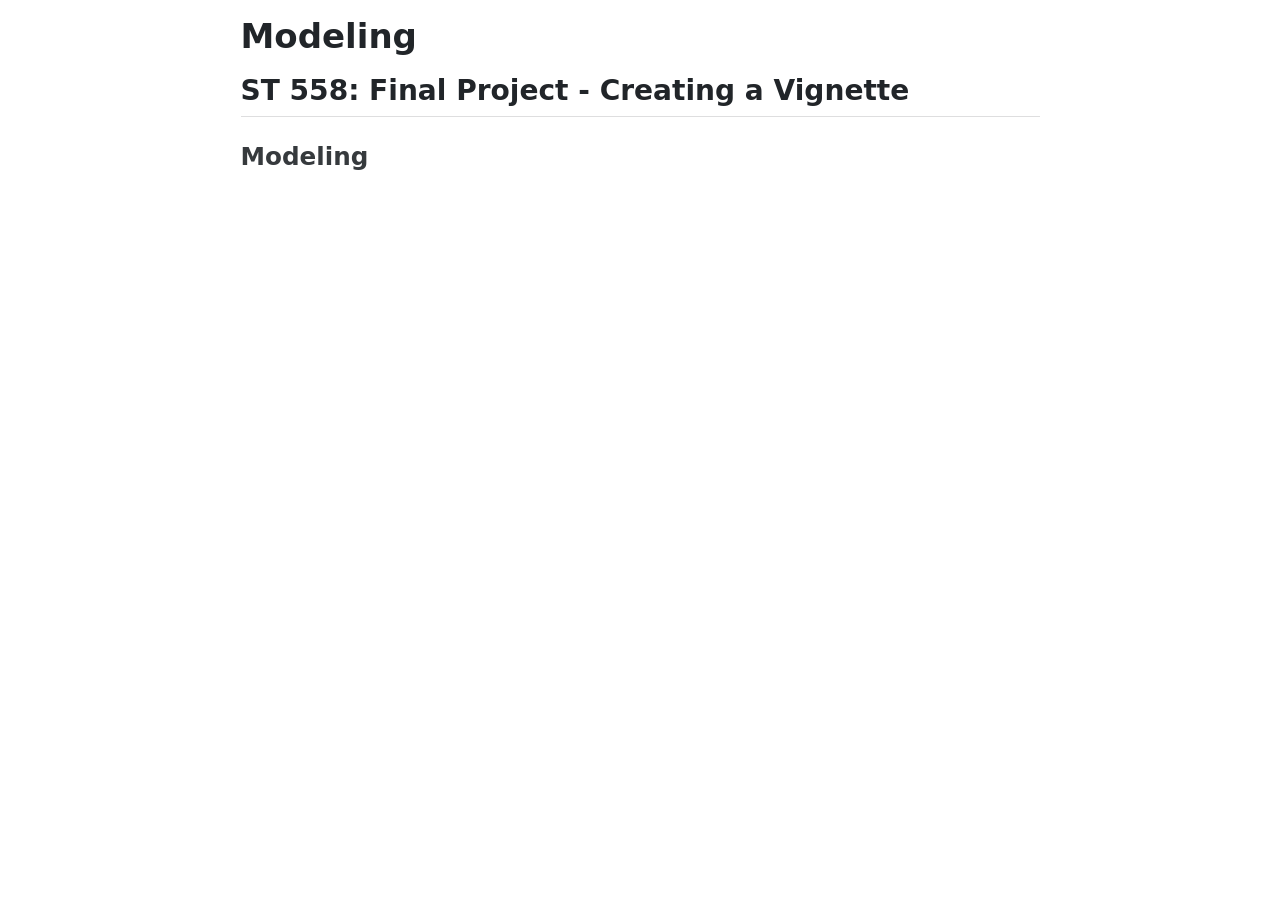
==== Modeling.html @ fbf21313 "Pages/index set up, basic EDA, summaries." ====
<!DOCTYPE html>
<html xmlns="http://www.w3.org/1999/xhtml" lang="en" xml:lang="en"><head>

<meta charset="utf-8">
<meta name="generator" content="quarto-1.6.42">

<meta name="viewport" content="width=device-width, initial-scale=1.0, user-scalable=yes">


<title>Modeling</title>
<style>
code{white-space: pre-wrap;}
span.smallcaps{font-variant: small-caps;}
div.columns{display: flex; gap: min(4vw, 1.5em);}
div.column{flex: auto; overflow-x: auto;}
div.hanging-indent{margin-left: 1.5em; text-indent: -1.5em;}
ul.task-list{list-style: none;}
ul.task-list li input[type="checkbox"] {
  width: 0.8em;
  margin: 0 0.8em 0.2em -1em; /* quarto-specific, see https://github.com/quarto-dev/quarto-cli/issues/4556 */ 
  vertical-align: middle;
}
</style>


<script src="Modeling_files/libs/clipboard/clipboard.min.js"></script>
<script src="Modeling_files/libs/quarto-html/quarto.js"></script>
<script src="Modeling_files/libs/quarto-html/popper.min.js"></script>
<script src="Modeling_files/libs/quarto-html/tippy.umd.min.js"></script>
<script src="Modeling_files/libs/quarto-html/anchor.min.js"></script>
<link href="Modeling_files/libs/quarto-html/tippy.css" rel="stylesheet">
<link href="Modeling_files/libs/quarto-html/quarto-syntax-highlighting-2f5df379a58b258e96c21c0638c20c03.css" rel="stylesheet" id="quarto-text-highlighting-styles">
<script src="Modeling_files/libs/bootstrap/bootstrap.min.js"></script>
<link href="Modeling_files/libs/bootstrap/bootstrap-icons.css" rel="stylesheet">
<link href="Modeling_files/libs/bootstrap/bootstrap-1bc8a17f135ab3d594c857e9f48e611b.min.css" rel="stylesheet" append-hash="true" id="quarto-bootstrap" data-mode="light">


</head>

<body class="fullcontent">

<div id="quarto-content" class="page-columns page-rows-contents page-layout-article">

<main class="content" id="quarto-document-content">

<header id="title-block-header" class="quarto-title-block default">
<div class="quarto-title">
<h1 class="title">Modeling</h1>
</div>



<div class="quarto-title-meta">

    
  
    
  </div>
  


</header>


<section id="st-558-final-project---creating-a-vignette" class="level2">
<h2 class="anchored" data-anchor-id="st-558-final-project---creating-a-vignette">ST 558: Final Project - Creating a Vignette</h2>
<section id="modeling" class="level3">
<h3 class="anchored" data-anchor-id="modeling">Modeling</h3>
</section>
</section>

</main>
<!-- /main column -->
<script id="quarto-html-after-body" type="application/javascript">
window.document.addEventListener("DOMContentLoaded", function (event) {
  const toggleBodyColorMode = (bsSheetEl) => {
    const mode = bsSheetEl.getAttribute("data-mode");
    const bodyEl = window.document.querySelector("body");
    if (mode === "dark") {
      bodyEl.classList.add("quarto-dark");
      bodyEl.classList.remove("quarto-light");
    } else {
      bodyEl.classList.add("quarto-light");
      bodyEl.classList.remove("quarto-dark");
    }
  }
  const toggleBodyColorPrimary = () => {
    const bsSheetEl = window.document.querySelector("link#quarto-bootstrap");
    if (bsSheetEl) {
      toggleBodyColorMode(bsSheetEl);
    }
  }
  toggleBodyColorPrimary();  
  const icon = "";
  const anchorJS = new window.AnchorJS();
  anchorJS.options = {
    placement: 'right',
    icon: icon
  };
  anchorJS.add('.anchored');
  const isCodeAnnotation = (el) => {
    for (const clz of el.classList) {
      if (clz.startsWith('code-annotation-')) {                     
        return true;
      }
    }
    return false;
  }
  const onCopySuccess = function(e) {
    // button target
    const button = e.trigger;
    // don't keep focus
    button.blur();
    // flash "checked"
    button.classList.add('code-copy-button-checked');
    var currentTitle = button.getAttribute("title");
    button.setAttribute("title", "Copied!");
    let tooltip;
    if (window.bootstrap) {
      button.setAttribute("data-bs-toggle", "tooltip");
      button.setAttribute("data-bs-placement", "left");
      button.setAttribute("data-bs-title", "Copied!");
      tooltip = new bootstrap.Tooltip(button, 
        { trigger: "manual", 
          customClass: "code-copy-button-tooltip",
          offset: [0, -8]});
      tooltip.show();    
    }
    setTimeout(function() {
      if (tooltip) {
        tooltip.hide();
        button.removeAttribute("data-bs-title");
        button.removeAttribute("data-bs-toggle");
        button.removeAttribute("data-bs-placement");
      }
      button.setAttribute("title", currentTitle);
      button.classList.remove('code-copy-button-checked');
    }, 1000);
    // clear code selection
    e.clearSelection();
  }
  const getTextToCopy = function(trigger) {
      const codeEl = trigger.previousElementSibling.cloneNode(true);
      for (const childEl of codeEl.children) {
        if (isCodeAnnotation(childEl)) {
          childEl.remove();
        }
      }
      return codeEl.innerText;
  }
  const clipboard = new window.ClipboardJS('.code-copy-button:not([data-in-quarto-modal])', {
    text: getTextToCopy
  });
  clipboard.on('success', onCopySuccess);
  if (window.document.getElementById('quarto-embedded-source-code-modal')) {
    const clipboardModal = new window.ClipboardJS('.code-copy-button[data-in-quarto-modal]', {
      text: getTextToCopy,
      container: window.document.getElementById('quarto-embedded-source-code-modal')
    });
    clipboardModal.on('success', onCopySuccess);
  }
    var localhostRegex = new RegExp(/^(?:http|https):\/\/localhost\:?[0-9]*\//);
    var mailtoRegex = new RegExp(/^mailto:/);
      var filterRegex = new RegExp('/' + window.location.host + '/');
    var isInternal = (href) => {
        return filterRegex.test(href) || localhostRegex.test(href) || mailtoRegex.test(href);
    }
    // Inspect non-navigation links and adorn them if external
 	var links = window.document.querySelectorAll('a[href]:not(.nav-link):not(.navbar-brand):not(.toc-action):not(.sidebar-link):not(.sidebar-item-toggle):not(.pagination-link):not(.no-external):not([aria-hidden]):not(.dropdown-item):not(.quarto-navigation-tool):not(.about-link)');
    for (var i=0; i<links.length; i++) {
      const link = links[i];
      if (!isInternal(link.href)) {
        // undo the damage that might have been done by quarto-nav.js in the case of
        // links that we want to consider external
        if (link.dataset.originalHref !== undefined) {
          link.href = link.dataset.originalHref;
        }
      }
    }
  function tippyHover(el, contentFn, onTriggerFn, onUntriggerFn) {
    const config = {
      allowHTML: true,
      maxWidth: 500,
      delay: 100,
      arrow: false,
      appendTo: function(el) {
          return el.parentElement;
      },
      interactive: true,
      interactiveBorder: 10,
      theme: 'quarto',
      placement: 'bottom-start',
    };
    if (contentFn) {
      config.content = contentFn;
    }
    if (onTriggerFn) {
      config.onTrigger = onTriggerFn;
    }
    if (onUntriggerFn) {
      config.onUntrigger = onUntriggerFn;
    }
    window.tippy(el, config); 
  }
  const noterefs = window.document.querySelectorAll('a[role="doc-noteref"]');
  for (var i=0; i<noterefs.length; i++) {
    const ref = noterefs[i];
    tippyHover(ref, function() {
      // use id or data attribute instead here
      let href = ref.getAttribute('data-footnote-href') || ref.getAttribute('href');
      try { href = new URL(href).hash; } catch {}
      const id = href.replace(/^#\/?/, "");
      const note = window.document.getElementById(id);
      if (note) {
        return note.innerHTML;
      } else {
        return "";
      }
    });
  }
  const xrefs = window.document.querySelectorAll('a.quarto-xref');
  const processXRef = (id, note) => {
    // Strip column container classes
    const stripColumnClz = (el) => {
      el.classList.remove("page-full", "page-columns");
      if (el.children) {
        for (const child of el.children) {
          stripColumnClz(child);
        }
      }
    }
    stripColumnClz(note)
    if (id === null || id.startsWith('sec-')) {
      // Special case sections, only their first couple elements
      const container = document.createElement("div");
      if (note.children && note.children.length > 2) {
        container.appendChild(note.children[0].cloneNode(true));
        for (let i = 1; i < note.children.length; i++) {
          const child = note.children[i];
          if (child.tagName === "P" && child.innerText === "") {
            continue;
          } else {
            container.appendChild(child.cloneNode(true));
            break;
          }
        }
        if (window.Quarto?.typesetMath) {
          window.Quarto.typesetMath(container);
        }
        return container.innerHTML
      } else {
        if (window.Quarto?.typesetMath) {
          window.Quarto.typesetMath(note);
        }
        return note.innerHTML;
      }
    } else {
      // Remove any anchor links if they are present
      const anchorLink = note.querySelector('a.anchorjs-link');
      if (anchorLink) {
        anchorLink.remove();
      }
      if (window.Quarto?.typesetMath) {
        window.Quarto.typesetMath(note);
      }
      if (note.classList.contains("callout")) {
        return note.outerHTML;
      } else {
        return note.innerHTML;
      }
    }
  }
  for (var i=0; i<xrefs.length; i++) {
    const xref = xrefs[i];
    tippyHover(xref, undefined, function(instance) {
      instance.disable();
      let url = xref.getAttribute('href');
      let hash = undefined; 
      if (url.startsWith('#')) {
        hash = url;
      } else {
        try { hash = new URL(url).hash; } catch {}
      }
      if (hash) {
        const id = hash.replace(/^#\/?/, "");
        const note = window.document.getElementById(id);
        if (note !== null) {
          try {
            const html = processXRef(id, note.cloneNode(true));
            instance.setContent(html);
          } finally {
            instance.enable();
            instance.show();
          }
        } else {
          // See if we can fetch this
          fetch(url.split('#')[0])
          .then(res => res.text())
          .then(html => {
            const parser = new DOMParser();
            const htmlDoc = parser.parseFromString(html, "text/html");
            const note = htmlDoc.getElementById(id);
            if (note !== null) {
              const html = processXRef(id, note);
              instance.setContent(html);
            } 
          }).finally(() => {
            instance.enable();
            instance.show();
          });
        }
      } else {
        // See if we can fetch a full url (with no hash to target)
        // This is a special case and we should probably do some content thinning / targeting
        fetch(url)
        .then(res => res.text())
        .then(html => {
          const parser = new DOMParser();
          const htmlDoc = parser.parseFromString(html, "text/html");
          const note = htmlDoc.querySelector('main.content');
          if (note !== null) {
            // This should only happen for chapter cross references
            // (since there is no id in the URL)
            // remove the first header
            if (note.children.length > 0 && note.children[0].tagName === "HEADER") {
              note.children[0].remove();
            }
            const html = processXRef(null, note);
            instance.setContent(html);
          } 
        }).finally(() => {
          instance.enable();
          instance.show();
        });
      }
    }, function(instance) {
    });
  }
      let selectedAnnoteEl;
      const selectorForAnnotation = ( cell, annotation) => {
        let cellAttr = 'data-code-cell="' + cell + '"';
        let lineAttr = 'data-code-annotation="' +  annotation + '"';
        const selector = 'span[' + cellAttr + '][' + lineAttr + ']';
        return selector;
      }
      const selectCodeLines = (annoteEl) => {
        const doc = window.document;
        const targetCell = annoteEl.getAttribute("data-target-cell");
        const targetAnnotation = annoteEl.getAttribute("data-target-annotation");
        const annoteSpan = window.document.querySelector(selectorForAnnotation(targetCell, targetAnnotation));
        const lines = annoteSpan.getAttribute("data-code-lines").split(",");
        const lineIds = lines.map((line) => {
          return targetCell + "-" + line;
        })
        let top = null;
        let height = null;
        let parent = null;
        if (lineIds.length > 0) {
            //compute the position of the single el (top and bottom and make a div)
            const el = window.document.getElementById(lineIds[0]);
            top = el.offsetTop;
            height = el.offsetHeight;
            parent = el.parentElement.parentElement;
          if (lineIds.length > 1) {
            const lastEl = window.document.getElementById(lineIds[lineIds.length - 1]);
            const bottom = lastEl.offsetTop + lastEl.offsetHeight;
            height = bottom - top;
          }
          if (top !== null && height !== null && parent !== null) {
            // cook up a div (if necessary) and position it 
            let div = window.document.getElementById("code-annotation-line-highlight");
            if (div === null) {
              div = window.document.createElement("div");
              div.setAttribute("id", "code-annotation-line-highlight");
              div.style.position = 'absolute';
              parent.appendChild(div);
            }
            div.style.top = top - 2 + "px";
            div.style.height = height + 4 + "px";
            div.style.left = 0;
            let gutterDiv = window.document.getElementById("code-annotation-line-highlight-gutter");
            if (gutterDiv === null) {
              gutterDiv = window.document.createElement("div");
              gutterDiv.setAttribute("id", "code-annotation-line-highlight-gutter");
              gutterDiv.style.position = 'absolute';
              const codeCell = window.document.getElementById(targetCell);
              const gutter = codeCell.querySelector('.code-annotation-gutter');
              gutter.appendChild(gutterDiv);
            }
            gutterDiv.style.top = top - 2 + "px";
            gutterDiv.style.height = height + 4 + "px";
          }
          selectedAnnoteEl = annoteEl;
        }
      };
      const unselectCodeLines = () => {
        const elementsIds = ["code-annotation-line-highlight", "code-annotation-line-highlight-gutter"];
        elementsIds.forEach((elId) => {
          const div = window.document.getElementById(elId);
          if (div) {
            div.remove();
          }
        });
        selectedAnnoteEl = undefined;
      };
        // Handle positioning of the toggle
    window.addEventListener(
      "resize",
      throttle(() => {
        elRect = undefined;
        if (selectedAnnoteEl) {
          selectCodeLines(selectedAnnoteEl);
        }
      }, 10)
    );
    function throttle(fn, ms) {
    let throttle = false;
    let timer;
      return (...args) => {
        if(!throttle) { // first call gets through
            fn.apply(this, args);
            throttle = true;
        } else { // all the others get throttled
            if(timer) clearTimeout(timer); // cancel #2
            timer = setTimeout(() => {
              fn.apply(this, args);
              timer = throttle = false;
            }, ms);
        }
      };
    }
      // Attach click handler to the DT
      const annoteDls = window.document.querySelectorAll('dt[data-target-cell]');
      for (const annoteDlNode of annoteDls) {
        annoteDlNode.addEventListener('click', (event) => {
          const clickedEl = event.target;
          if (clickedEl !== selectedAnnoteEl) {
            unselectCodeLines();
            const activeEl = window.document.querySelector('dt[data-target-cell].code-annotation-active');
            if (activeEl) {
              activeEl.classList.remove('code-annotation-active');
            }
            selectCodeLines(clickedEl);
            clickedEl.classList.add('code-annotation-active');
          } else {
            // Unselect the line
            unselectCodeLines();
            clickedEl.classList.remove('code-annotation-active');
          }
        });
      }
  const findCites = (el) => {
    const parentEl = el.parentElement;
    if (parentEl) {
      const cites = parentEl.dataset.cites;
      if (cites) {
        return {
          el,
          cites: cites.split(' ')
        };
      } else {
        return findCites(el.parentElement)
      }
    } else {
      return undefined;
    }
  };
  var bibliorefs = window.document.querySelectorAll('a[role="doc-biblioref"]');
  for (var i=0; i<bibliorefs.length; i++) {
    const ref = bibliorefs[i];
    const citeInfo = findCites(ref);
    if (citeInfo) {
      tippyHover(citeInfo.el, function() {
        var popup = window.document.createElement('div');
        citeInfo.cites.forEach(function(cite) {
          var citeDiv = window.document.createElement('div');
          citeDiv.classList.add('hanging-indent');
          citeDiv.classList.add('csl-entry');
          var biblioDiv = window.document.getElementById('ref-' + cite);
          if (biblioDiv) {
            citeDiv.innerHTML = biblioDiv.innerHTML;
          }
          popup.appendChild(citeDiv);
        });
        return popup.innerHTML;
      });
    }
  }
});
</script>
</div> <!-- /content -->




</body></html>
---- Modeling_files/libs/quarto-html/tippy.css ----
.tippy-box[data-animation=fade][data-state=hidden]{opacity:0}[data-tippy-root]{max-width:calc(100vw - 10px)}.tippy-box{position:relative;background-color:#333;color:#fff;border-radius:4px;font-size:14px;line-height:1.4;white-space:normal;outline:0;transition-property:transform,visibility,opacity}.tippy-box[data-placement^=top]>.tippy-arrow{bottom:0}.tippy-box[data-placement^=top]>.tippy-arrow:before{bottom:-7px;left:0;border-width:8px 8px 0;border-top-color:initial;transform-origin:center top}.tippy-box[data-placement^=bottom]>.tippy-arrow{top:0}.tippy-box[data-placement^=bottom]>.tippy-arrow:before{top:-7px;left:0;border-width:0 8px 8px;border-bottom-color:initial;transform-origin:center bottom}.tippy-box[data-placement^=left]>.tippy-arrow{right:0}.tippy-box[data-placement^=left]>.tippy-arrow:before{border-width:8px 0 8px 8px;border-left-color:initial;right:-7px;transform-origin:center left}.tippy-box[data-placement^=right]>.tippy-arrow{left:0}.tippy-box[data-placement^=right]>.tippy-arrow:before{left:-7px;border-width:8px 8px 8px 0;border-right-color:initial;transform-origin:center right}.tippy-box[data-inertia][data-state=visible]{transition-timing-function:cubic-bezier(.54,1.5,.38,1.11)}.tippy-arrow{width:16px;height:16px;color:#333}.tippy-arrow:before{content:"";position:absolute;border-color:transparent;border-style:solid}.tippy-content{position:relative;padding:5px 9px;z-index:1}
---- Modeling_files/libs/quarto-html/quarto-syntax-highlighting-2f5df379a58b258e96c21c0638c20c03.css ----
/* quarto syntax highlight colors */
:root {
  --quarto-hl-ot-color: #003B4F;
  --quarto-hl-at-color: #657422;
  --quarto-hl-ss-color: #20794D;
  --quarto-hl-an-color: #5E5E5E;
  --quarto-hl-fu-color: #4758AB;
  --quarto-hl-st-color: #20794D;
  --quarto-hl-cf-color: #003B4F;
  --quarto-hl-op-color: #5E5E5E;
  --quarto-hl-er-color: #AD0000;
  --quarto-hl-bn-color: #AD0000;
  --quarto-hl-al-color: #AD0000;
  --quarto-hl-va-color: #111111;
  --quarto-hl-bu-color: inherit;
  --quarto-hl-ex-color: inherit;
  --quarto-hl-pp-color: #AD0000;
  --quarto-hl-in-color: #5E5E5E;
  --quarto-hl-vs-color: #20794D;
  --quarto-hl-wa-color: #5E5E5E;
  --quarto-hl-do-color: #5E5E5E;
  --quarto-hl-im-color: #00769E;
  --quarto-hl-ch-color: #20794D;
  --quarto-hl-dt-color: #AD0000;
  --quarto-hl-fl-color: #AD0000;
  --quarto-hl-co-color: #5E5E5E;
  --quarto-hl-cv-color: #5E5E5E;
  --quarto-hl-cn-color: #8f5902;
  --quarto-hl-sc-color: #5E5E5E;
  --quarto-hl-dv-color: #AD0000;
  --quarto-hl-kw-color: #003B4F;
}

/* other quarto variables */
:root {
  --quarto-font-monospace: SFMono-Regular, Menlo, Monaco, Consolas, "Liberation Mono", "Courier New", monospace;
}

pre > code.sourceCode > span {
  color: #003B4F;
}

code span {
  color: #003B4F;
}

code.sourceCode > span {
  color: #003B4F;
}

div.sourceCode,
div.sourceCode pre.sourceCode {
  color: #003B4F;
}

code span.ot {
  color: #003B4F;
  font-style: inherit;
}

code span.at {
  color: #657422;
  font-style: inherit;
}

code span.ss {
  color: #20794D;
  font-style: inherit;
}

code span.an {
  color: #5E5E5E;
  font-style: inherit;
}

code span.fu {
  color: #4758AB;
  font-style: inherit;
}

code span.st {
  color: #20794D;
  font-style: inherit;
}

code span.cf {
  color: #003B4F;
  font-weight: bold;
  font-style: inherit;
}

code span.op {
  color: #5E5E5E;
  font-style: inherit;
}

code span.er {
  color: #AD0000;
  font-style: inherit;
}

code span.bn {
  color: #AD0000;
  font-style: inherit;
}

code span.al {
  color: #AD0000;
  font-style: inherit;
}

code span.va {
  color: #111111;
  font-style: inherit;
}

code span.bu {
  font-style: inherit;
}

code span.ex {
  font-style: inherit;
}

code span.pp {
  color: #AD0000;
  font-style: inherit;
}

code span.in {
  color: #5E5E5E;
  font-style: inherit;
}

code span.vs {
  color: #20794D;
  font-style: inherit;
}

code span.wa {
  color: #5E5E5E;
  font-style: italic;
}

code span.do {
  color: #5E5E5E;
  font-style: italic;
}

code span.im {
  color: #00769E;
  font-style: inherit;
}

code span.ch {
  color: #20794D;
  font-style: inherit;
}

code span.dt {
  color: #AD0000;
  font-style: inherit;
}

code span.fl {
  color: #AD0000;
  font-style: inherit;
}

code span.co {
  color: #5E5E5E;
  font-style: inherit;
}

code span.cv {
  color: #5E5E5E;
  font-style: italic;
}

code span.cn {
  color: #8f5902;
  font-style: inherit;
}

code span.sc {
  color: #5E5E5E;
  font-style: inherit;
}

code span.dv {
  color: #AD0000;
  font-style: inherit;
}

code span.kw {
  color: #003B4F;
  font-weight: bold;
  font-style: inherit;
}

.prevent-inlining {
  content: "</";
}

/*# sourceMappingURL=35eb38a806ee71ea6d2563be2308c832.css.map */
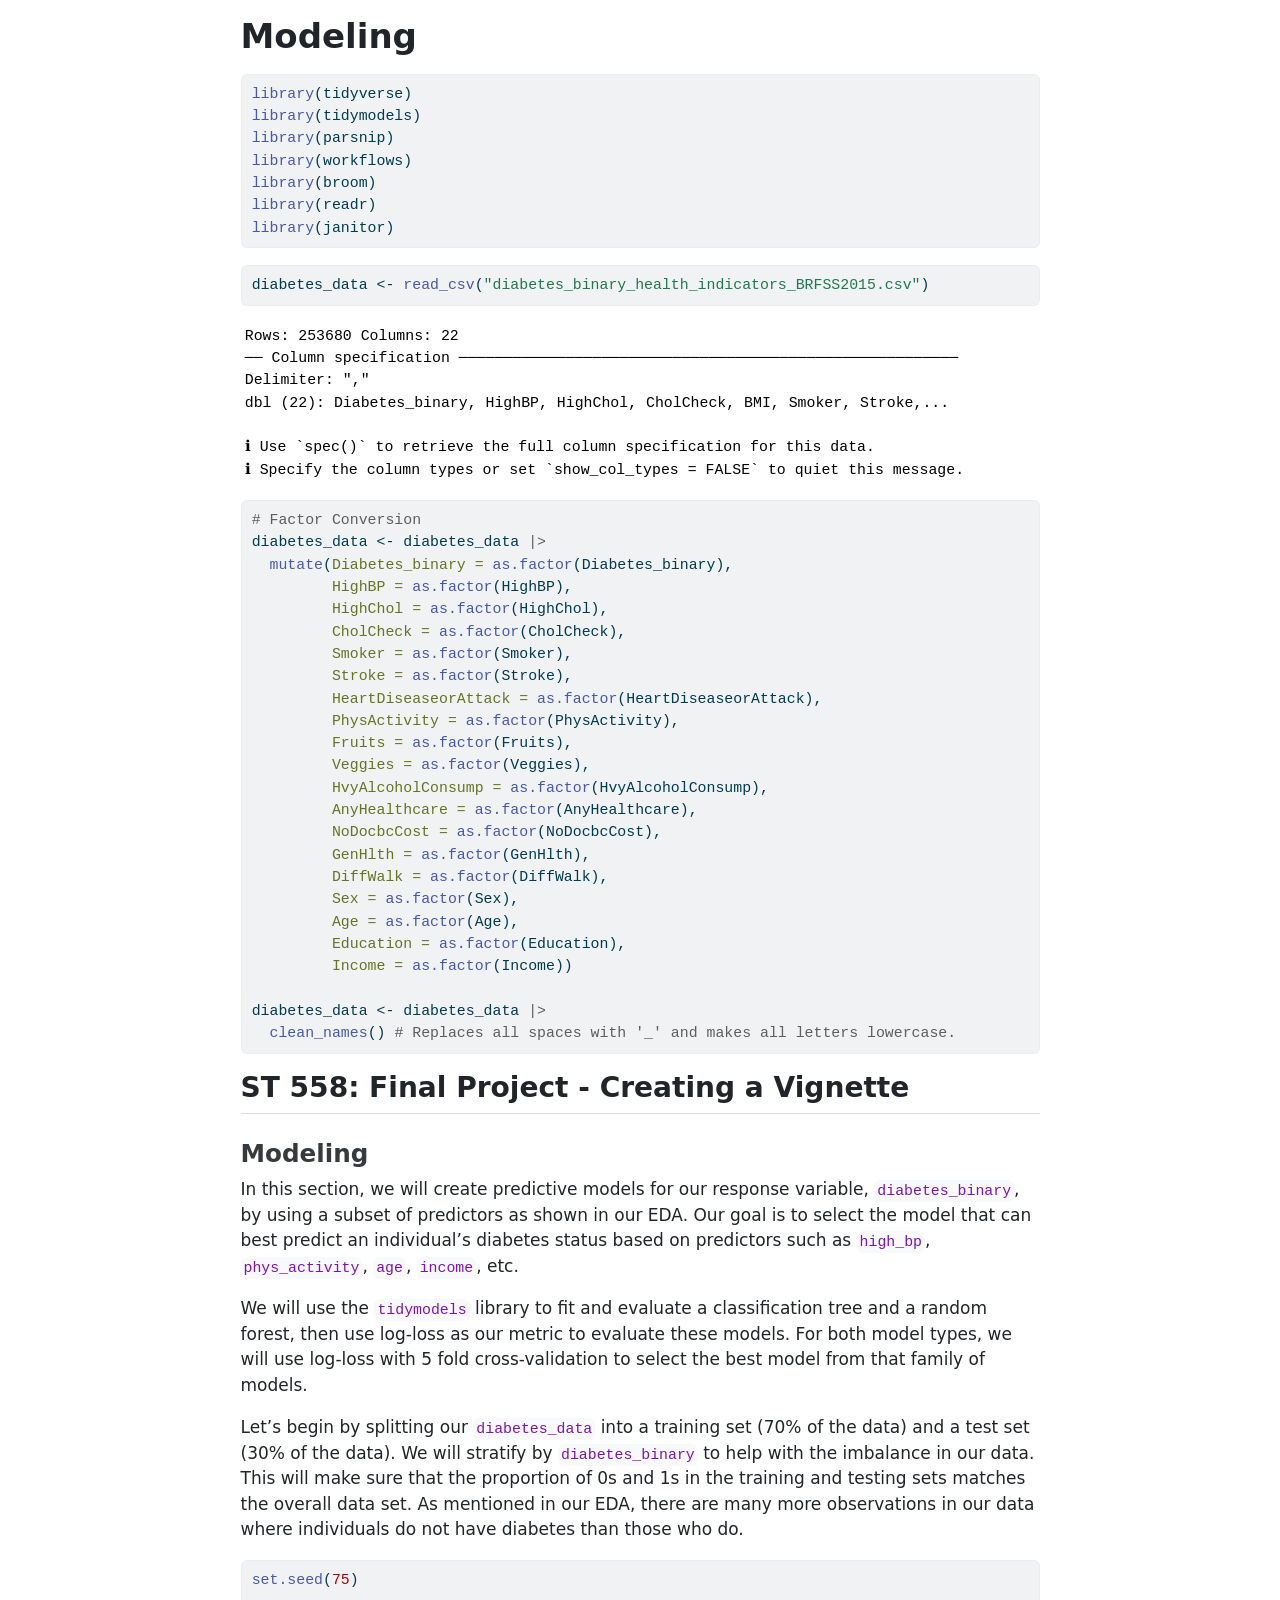
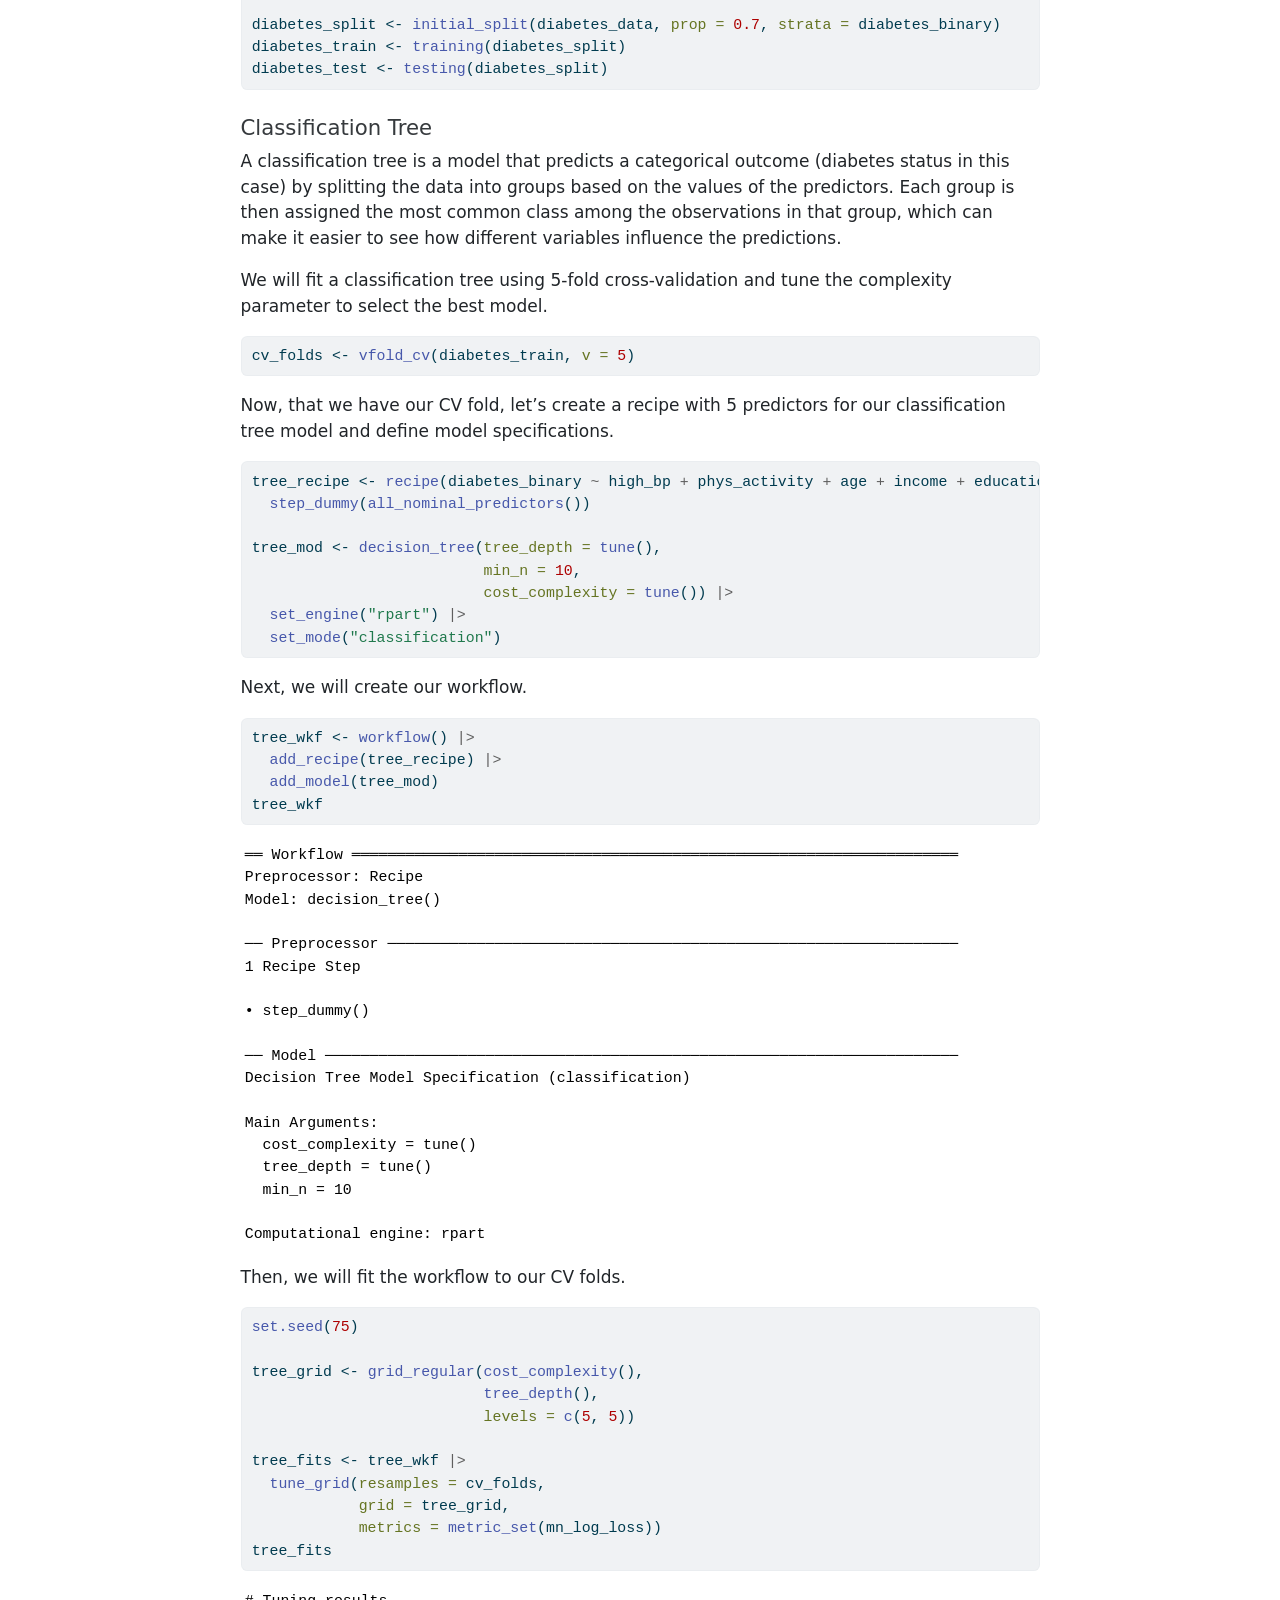
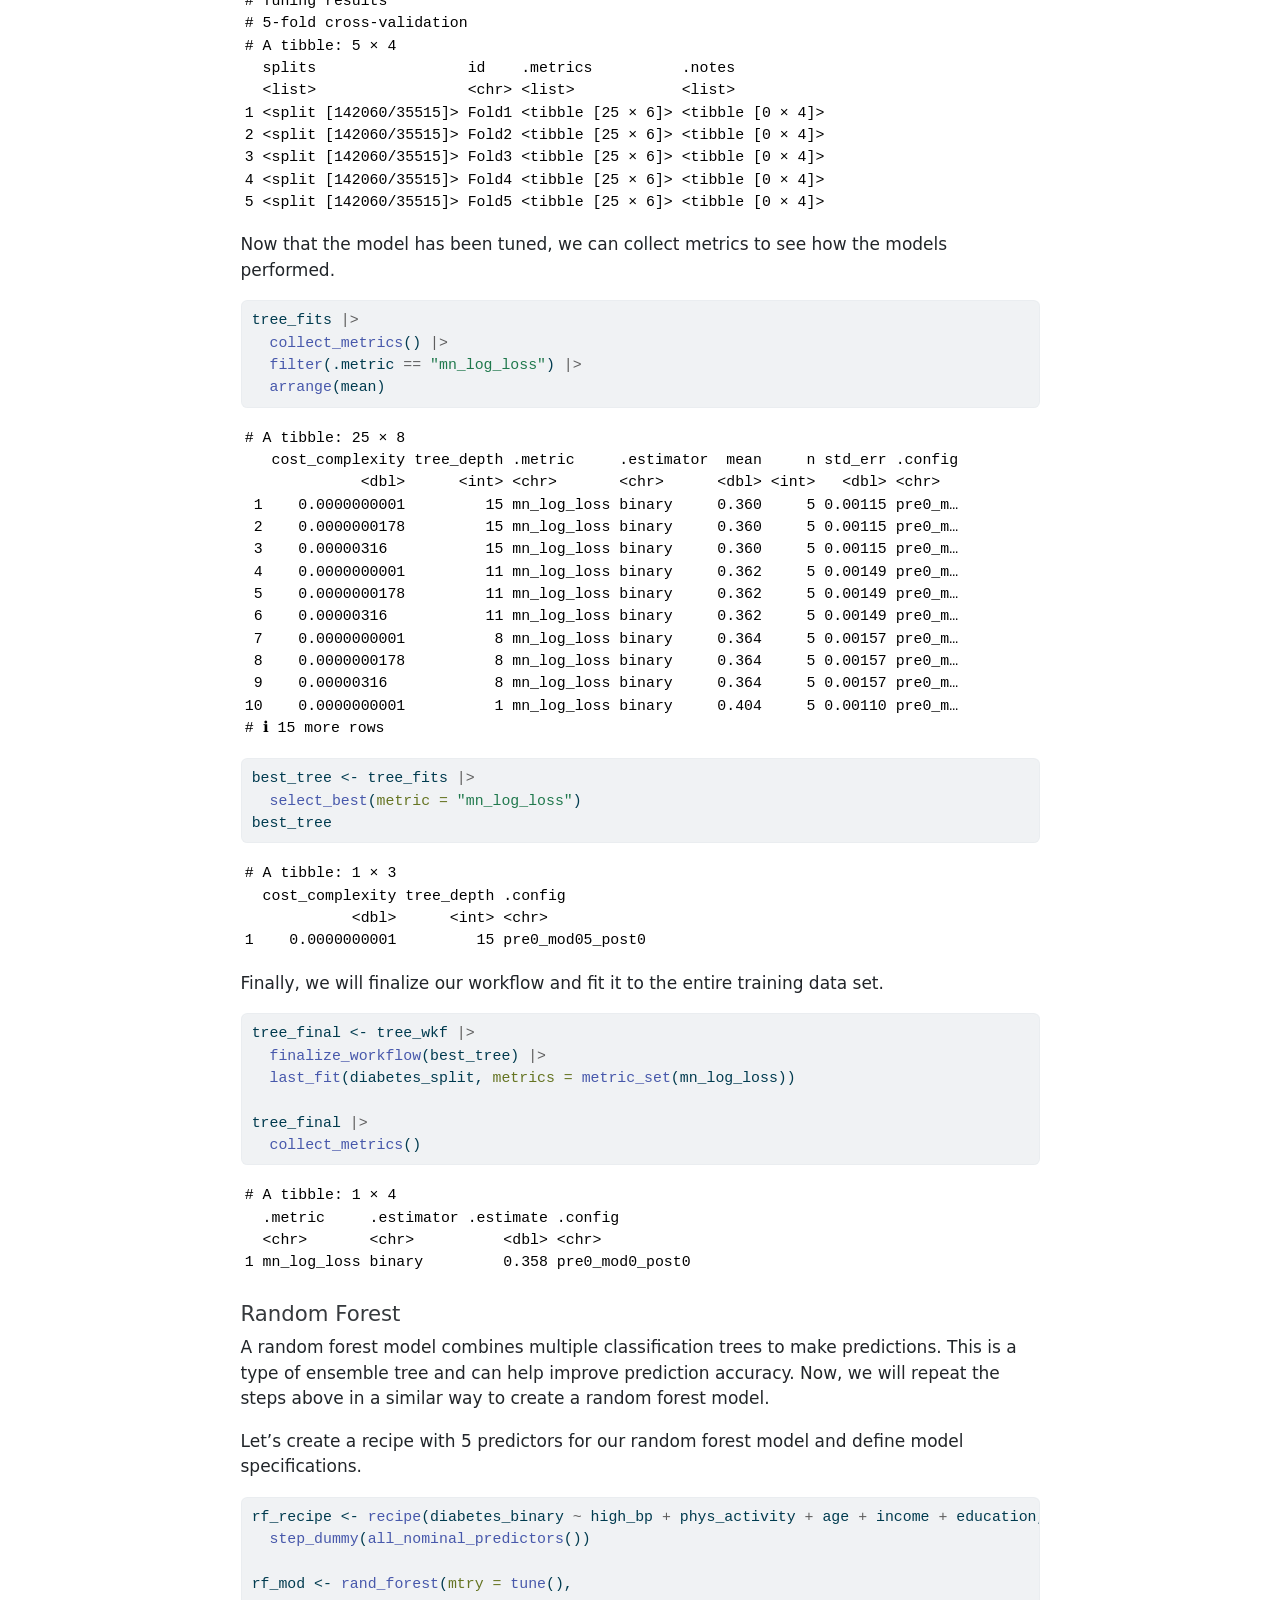
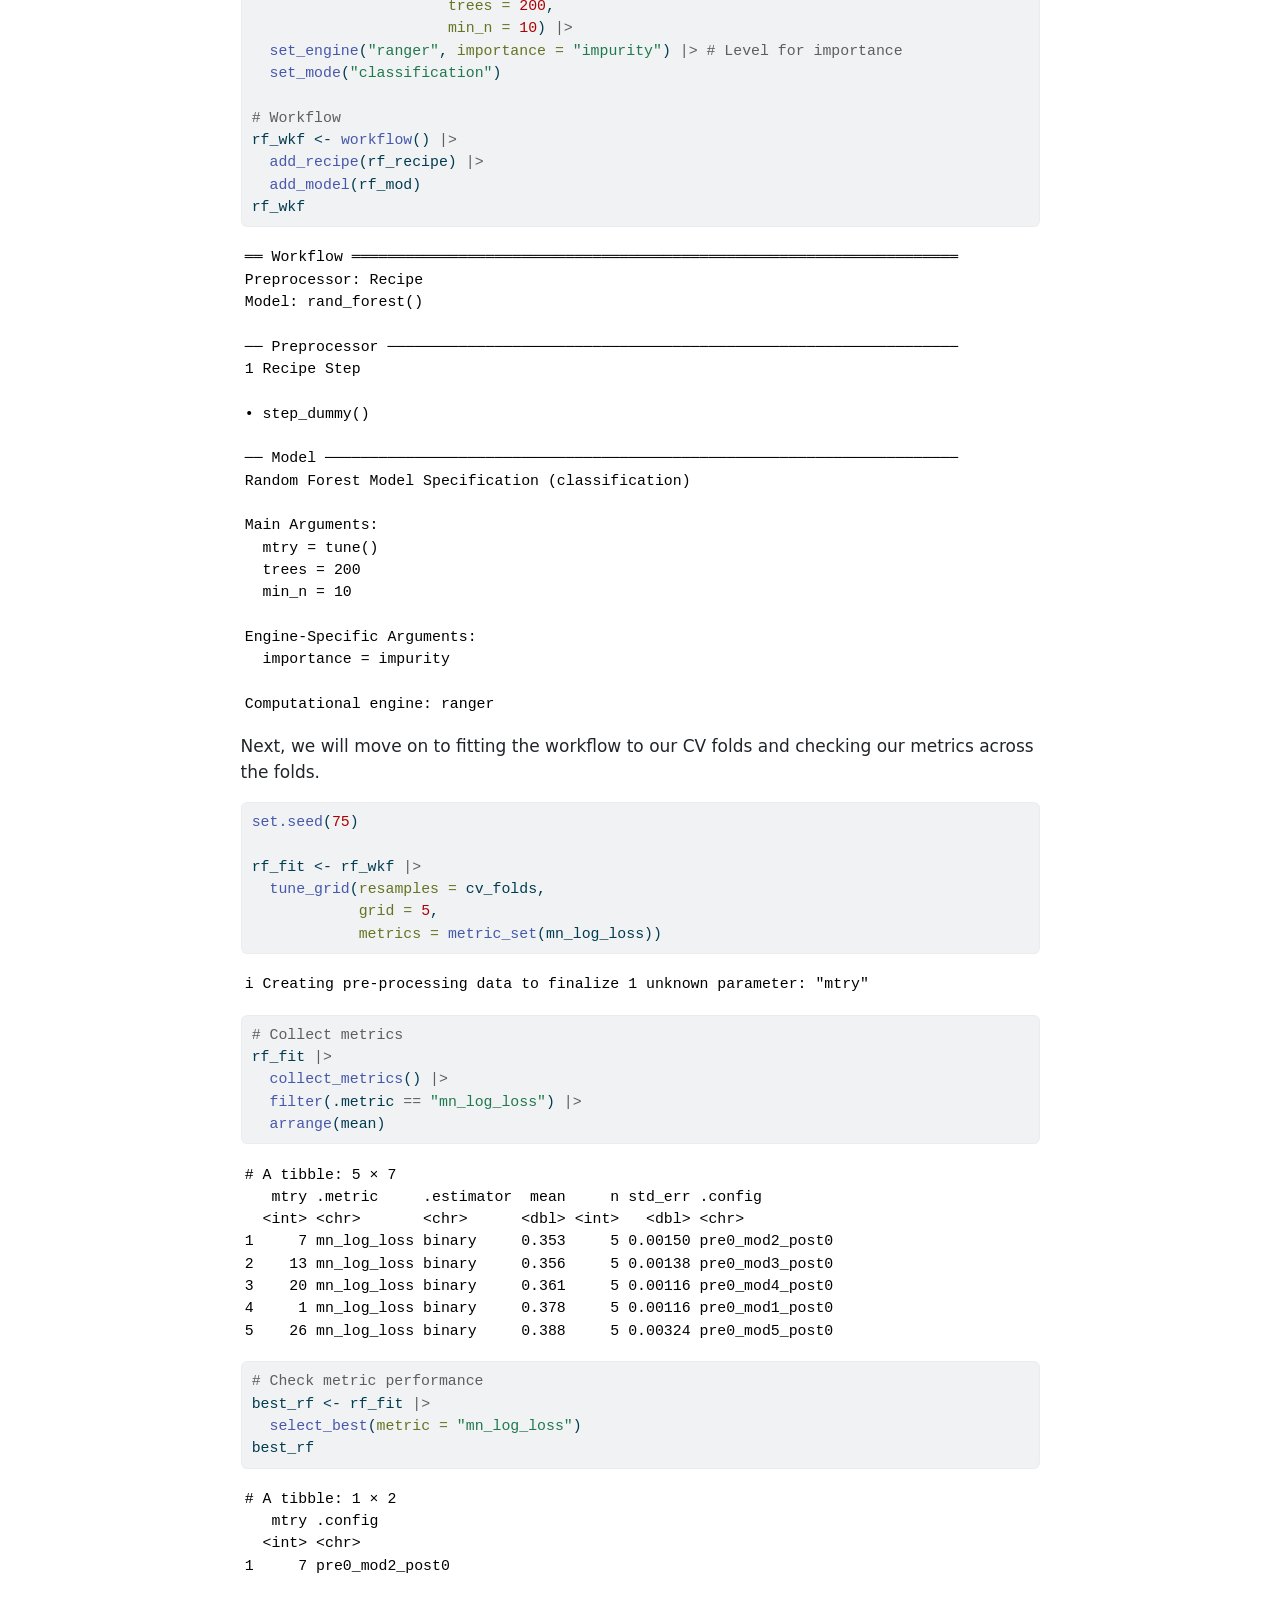
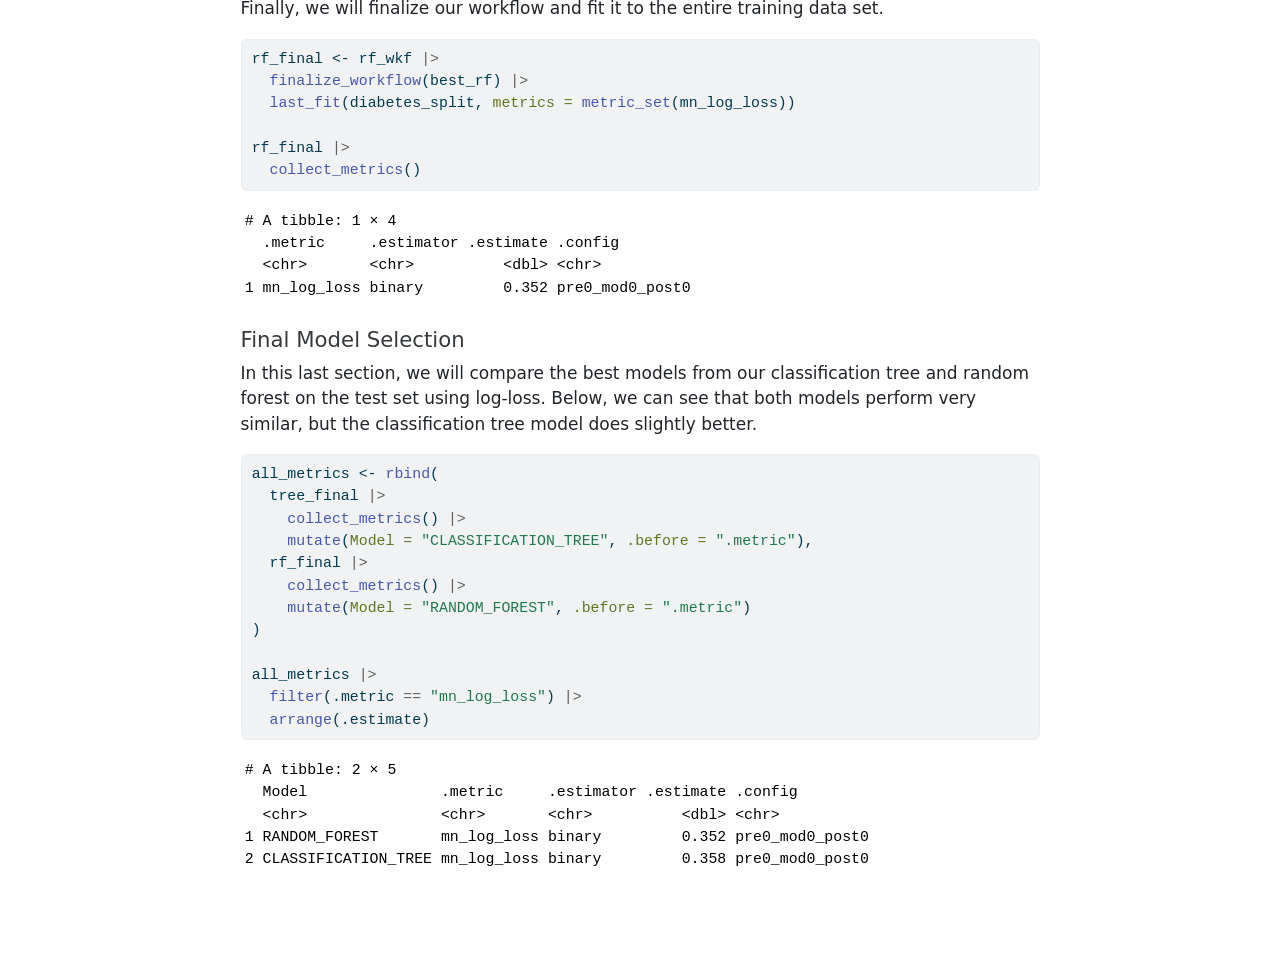
==== commit d1edb080: "Random forest and final model selection" ====
--- a/Modeling.html
+++ b/Modeling.html
@@ -20,6 +20,40 @@
   margin: 0 0.8em 0.2em -1em; /* quarto-specific, see https://github.com/quarto-dev/quarto-cli/issues/4556 */ 
   vertical-align: middle;
 }
+/* CSS for syntax highlighting */
+pre > code.sourceCode { white-space: pre; position: relative; }
+pre > code.sourceCode > span { line-height: 1.25; }
+pre > code.sourceCode > span:empty { height: 1.2em; }
+.sourceCode { overflow: visible; }
+code.sourceCode > span { color: inherit; text-decoration: inherit; }
+div.sourceCode { margin: 1em 0; }
+pre.sourceCode { margin: 0; }
+@media screen {
+div.sourceCode { overflow: auto; }
+}
+@media print {
+pre > code.sourceCode { white-space: pre-wrap; }
+pre > code.sourceCode > span { display: inline-block; text-indent: -5em; padding-left: 5em; }
+}
+pre.numberSource code
+  { counter-reset: source-line 0; }
+pre.numberSource code > span
+  { position: relative; left: -4em; counter-increment: source-line; }
+pre.numberSource code > span > a:first-child::before
+  { content: counter(source-line);
+    position: relative; left: -1em; text-align: right; vertical-align: baseline;
+    border: none; display: inline-block;
+    -webkit-touch-callout: none; -webkit-user-select: none;
+    -khtml-user-select: none; -moz-user-select: none;
+    -ms-user-select: none; user-select: none;
+    padding: 0 4px; width: 4em;
+  }
+pre.numberSource { margin-left: 3em;  padding-left: 4px; }
+div.sourceCode
+  {   }
+@media screen {
+pre > code.sourceCode > span > a:first-child::before { text-decoration: underline; }
+}
 </style>
 
 
@@ -62,10 +96,305 @@
 </header>
 
 
+<div class="cell">
+<div class="sourceCode cell-code" id="cb1"><pre class="sourceCode r code-with-copy"><code class="sourceCode r"><span id="cb1-1"><a href="#cb1-1" aria-hidden="true" tabindex="-1"></a><span class="fu">library</span>(tidyverse)</span>
+<span id="cb1-2"><a href="#cb1-2" aria-hidden="true" tabindex="-1"></a><span class="fu">library</span>(tidymodels)</span>
+<span id="cb1-3"><a href="#cb1-3" aria-hidden="true" tabindex="-1"></a><span class="fu">library</span>(parsnip)</span>
+<span id="cb1-4"><a href="#cb1-4" aria-hidden="true" tabindex="-1"></a><span class="fu">library</span>(workflows)</span>
+<span id="cb1-5"><a href="#cb1-5" aria-hidden="true" tabindex="-1"></a><span class="fu">library</span>(broom)</span>
+<span id="cb1-6"><a href="#cb1-6" aria-hidden="true" tabindex="-1"></a><span class="fu">library</span>(readr)</span>
+<span id="cb1-7"><a href="#cb1-7" aria-hidden="true" tabindex="-1"></a><span class="fu">library</span>(janitor)</span></code><button title="Copy to Clipboard" class="code-copy-button"><i class="bi"></i></button></pre></div>
+</div>
+<div class="cell">
+<div class="sourceCode cell-code" id="cb2"><pre class="sourceCode r code-with-copy"><code class="sourceCode r"><span id="cb2-1"><a href="#cb2-1" aria-hidden="true" tabindex="-1"></a>diabetes_data <span class="ot">&lt;-</span> <span class="fu">read_csv</span>(<span class="st">"diabetes_binary_health_indicators_BRFSS2015.csv"</span>)</span></code><button title="Copy to Clipboard" class="code-copy-button"><i class="bi"></i></button></pre></div>
+<div class="cell-output cell-output-stderr">
+<pre><code>Rows: 253680 Columns: 22
+── Column specification ────────────────────────────────────────────────────────
+Delimiter: ","
+dbl (22): Diabetes_binary, HighBP, HighChol, CholCheck, BMI, Smoker, Stroke,...
+
+ℹ Use `spec()` to retrieve the full column specification for this data.
+ℹ Specify the column types or set `show_col_types = FALSE` to quiet this message.</code></pre>
+</div>
+<div class="sourceCode cell-code" id="cb4"><pre class="sourceCode r code-with-copy"><code class="sourceCode r"><span id="cb4-1"><a href="#cb4-1" aria-hidden="true" tabindex="-1"></a><span class="co"># Factor Conversion</span></span>
+<span id="cb4-2"><a href="#cb4-2" aria-hidden="true" tabindex="-1"></a>diabetes_data <span class="ot">&lt;-</span> diabetes_data <span class="sc">|&gt;</span></span>
+<span id="cb4-3"><a href="#cb4-3" aria-hidden="true" tabindex="-1"></a>  <span class="fu">mutate</span>(<span class="at">Diabetes_binary =</span> <span class="fu">as.factor</span>(Diabetes_binary),</span>
+<span id="cb4-4"><a href="#cb4-4" aria-hidden="true" tabindex="-1"></a>         <span class="at">HighBP =</span> <span class="fu">as.factor</span>(HighBP),</span>
+<span id="cb4-5"><a href="#cb4-5" aria-hidden="true" tabindex="-1"></a>         <span class="at">HighChol =</span> <span class="fu">as.factor</span>(HighChol),</span>
+<span id="cb4-6"><a href="#cb4-6" aria-hidden="true" tabindex="-1"></a>         <span class="at">CholCheck =</span> <span class="fu">as.factor</span>(CholCheck),</span>
+<span id="cb4-7"><a href="#cb4-7" aria-hidden="true" tabindex="-1"></a>         <span class="at">Smoker =</span> <span class="fu">as.factor</span>(Smoker),</span>
+<span id="cb4-8"><a href="#cb4-8" aria-hidden="true" tabindex="-1"></a>         <span class="at">Stroke =</span> <span class="fu">as.factor</span>(Stroke),</span>
+<span id="cb4-9"><a href="#cb4-9" aria-hidden="true" tabindex="-1"></a>         <span class="at">HeartDiseaseorAttack =</span> <span class="fu">as.factor</span>(HeartDiseaseorAttack),</span>
+<span id="cb4-10"><a href="#cb4-10" aria-hidden="true" tabindex="-1"></a>         <span class="at">PhysActivity =</span> <span class="fu">as.factor</span>(PhysActivity),</span>
+<span id="cb4-11"><a href="#cb4-11" aria-hidden="true" tabindex="-1"></a>         <span class="at">Fruits =</span> <span class="fu">as.factor</span>(Fruits),</span>
+<span id="cb4-12"><a href="#cb4-12" aria-hidden="true" tabindex="-1"></a>         <span class="at">Veggies =</span> <span class="fu">as.factor</span>(Veggies),</span>
+<span id="cb4-13"><a href="#cb4-13" aria-hidden="true" tabindex="-1"></a>         <span class="at">HvyAlcoholConsump =</span> <span class="fu">as.factor</span>(HvyAlcoholConsump),</span>
+<span id="cb4-14"><a href="#cb4-14" aria-hidden="true" tabindex="-1"></a>         <span class="at">AnyHealthcare =</span> <span class="fu">as.factor</span>(AnyHealthcare),</span>
+<span id="cb4-15"><a href="#cb4-15" aria-hidden="true" tabindex="-1"></a>         <span class="at">NoDocbcCost =</span> <span class="fu">as.factor</span>(NoDocbcCost),</span>
+<span id="cb4-16"><a href="#cb4-16" aria-hidden="true" tabindex="-1"></a>         <span class="at">GenHlth =</span> <span class="fu">as.factor</span>(GenHlth),</span>
+<span id="cb4-17"><a href="#cb4-17" aria-hidden="true" tabindex="-1"></a>         <span class="at">DiffWalk =</span> <span class="fu">as.factor</span>(DiffWalk),</span>
+<span id="cb4-18"><a href="#cb4-18" aria-hidden="true" tabindex="-1"></a>         <span class="at">Sex =</span> <span class="fu">as.factor</span>(Sex),</span>
+<span id="cb4-19"><a href="#cb4-19" aria-hidden="true" tabindex="-1"></a>         <span class="at">Age =</span> <span class="fu">as.factor</span>(Age),</span>
+<span id="cb4-20"><a href="#cb4-20" aria-hidden="true" tabindex="-1"></a>         <span class="at">Education =</span> <span class="fu">as.factor</span>(Education),</span>
+<span id="cb4-21"><a href="#cb4-21" aria-hidden="true" tabindex="-1"></a>         <span class="at">Income =</span> <span class="fu">as.factor</span>(Income))</span>
+<span id="cb4-22"><a href="#cb4-22" aria-hidden="true" tabindex="-1"></a></span>
+<span id="cb4-23"><a href="#cb4-23" aria-hidden="true" tabindex="-1"></a>diabetes_data <span class="ot">&lt;-</span> diabetes_data <span class="sc">|&gt;</span></span>
+<span id="cb4-24"><a href="#cb4-24" aria-hidden="true" tabindex="-1"></a>  <span class="fu">clean_names</span>() <span class="co"># Replaces all spaces with '_' and makes all letters lowercase.</span></span></code><button title="Copy to Clipboard" class="code-copy-button"><i class="bi"></i></button></pre></div>
+</div>
 <section id="st-558-final-project---creating-a-vignette" class="level2">
 <h2 class="anchored" data-anchor-id="st-558-final-project---creating-a-vignette">ST 558: Final Project - Creating a Vignette</h2>
 <section id="modeling" class="level3">
 <h3 class="anchored" data-anchor-id="modeling">Modeling</h3>
+<p>In this section, we will create predictive models for our response variable, <code>diabetes_binary</code>, by using a subset of predictors as shown in our EDA. Our goal is to select the model that can best predict an individual’s diabetes status based on predictors such as <code>high_bp</code>, <code>phys_activity</code>, <code>age</code>, <code>income</code>, etc.</p>
+<p>We will use the <code>tidymodels</code> library to fit and evaluate a classification tree and a random forest, then use log-loss as our metric to evaluate these models. For both model types, we will use log-loss with 5 fold cross-validation to select the best model from that family of models.</p>
+<p>Let’s begin by splitting our <code>diabetes_data</code> into a training set (70% of the data) and a test set (30% of the data). We will stratify by <code>diabetes_binary</code> to help with the imbalance in our data. This will make sure that the proportion of 0s and 1s in the training and testing sets matches the overall data set. As mentioned in our EDA, there are many more observations in our data where individuals do not have diabetes than those who do.</p>
+<div class="cell">
+<div class="sourceCode cell-code" id="cb5"><pre class="sourceCode r code-with-copy"><code class="sourceCode r"><span id="cb5-1"><a href="#cb5-1" aria-hidden="true" tabindex="-1"></a><span class="fu">set.seed</span>(<span class="dv">75</span>)</span>
+<span id="cb5-2"><a href="#cb5-2" aria-hidden="true" tabindex="-1"></a></span>
+<span id="cb5-3"><a href="#cb5-3" aria-hidden="true" tabindex="-1"></a>diabetes_split <span class="ot">&lt;-</span> <span class="fu">initial_split</span>(diabetes_data, <span class="at">prop =</span> <span class="fl">0.7</span>, <span class="at">strata =</span> diabetes_binary)</span>
+<span id="cb5-4"><a href="#cb5-4" aria-hidden="true" tabindex="-1"></a>diabetes_train <span class="ot">&lt;-</span> <span class="fu">training</span>(diabetes_split)</span>
+<span id="cb5-5"><a href="#cb5-5" aria-hidden="true" tabindex="-1"></a>diabetes_test <span class="ot">&lt;-</span> <span class="fu">testing</span>(diabetes_split)</span></code><button title="Copy to Clipboard" class="code-copy-button"><i class="bi"></i></button></pre></div>
+</div>
+<section id="classification-tree" class="level4">
+<h4 class="anchored" data-anchor-id="classification-tree">Classification Tree</h4>
+<p>A classification tree is a model that predicts a categorical outcome (diabetes status in this case) by splitting the data into groups based on the values of the predictors. Each group is then assigned the most common class among the observations in that group, which can make it easier to see how different variables influence the predictions.</p>
+<p>We will fit a classification tree using 5-fold cross-validation and tune the complexity parameter to select the best model.</p>
+<div class="cell">
+<div class="sourceCode cell-code" id="cb6"><pre class="sourceCode r code-with-copy"><code class="sourceCode r"><span id="cb6-1"><a href="#cb6-1" aria-hidden="true" tabindex="-1"></a>cv_folds <span class="ot">&lt;-</span> <span class="fu">vfold_cv</span>(diabetes_train, <span class="at">v =</span> <span class="dv">5</span>)</span></code><button title="Copy to Clipboard" class="code-copy-button"><i class="bi"></i></button></pre></div>
+</div>
+<p>Now, that we have our CV fold, let’s create a recipe with 5 predictors for our classification tree model and define model specifications.</p>
+<div class="cell">
+<div class="sourceCode cell-code" id="cb7"><pre class="sourceCode r code-with-copy"><code class="sourceCode r"><span id="cb7-1"><a href="#cb7-1" aria-hidden="true" tabindex="-1"></a>tree_recipe <span class="ot">&lt;-</span> <span class="fu">recipe</span>(diabetes_binary <span class="sc">~</span> high_bp <span class="sc">+</span> phys_activity <span class="sc">+</span> age <span class="sc">+</span> income <span class="sc">+</span> education, <span class="at">data =</span> diabetes_train) <span class="sc">|&gt;</span> </span>
+<span id="cb7-2"><a href="#cb7-2" aria-hidden="true" tabindex="-1"></a>  <span class="fu">step_dummy</span>(<span class="fu">all_nominal_predictors</span>())</span>
+<span id="cb7-3"><a href="#cb7-3" aria-hidden="true" tabindex="-1"></a></span>
+<span id="cb7-4"><a href="#cb7-4" aria-hidden="true" tabindex="-1"></a>tree_mod <span class="ot">&lt;-</span> <span class="fu">decision_tree</span>(<span class="at">tree_depth =</span> <span class="fu">tune</span>(),</span>
+<span id="cb7-5"><a href="#cb7-5" aria-hidden="true" tabindex="-1"></a>                          <span class="at">min_n =</span> <span class="dv">10</span>,</span>
+<span id="cb7-6"><a href="#cb7-6" aria-hidden="true" tabindex="-1"></a>                          <span class="at">cost_complexity =</span> <span class="fu">tune</span>()) <span class="sc">|&gt;</span></span>
+<span id="cb7-7"><a href="#cb7-7" aria-hidden="true" tabindex="-1"></a>  <span class="fu">set_engine</span>(<span class="st">"rpart"</span>) <span class="sc">|&gt;</span></span>
+<span id="cb7-8"><a href="#cb7-8" aria-hidden="true" tabindex="-1"></a>  <span class="fu">set_mode</span>(<span class="st">"classification"</span>)</span></code><button title="Copy to Clipboard" class="code-copy-button"><i class="bi"></i></button></pre></div>
+</div>
+<p>Next, we will create our workflow.</p>
+<div class="cell">
+<div class="sourceCode cell-code" id="cb8"><pre class="sourceCode r code-with-copy"><code class="sourceCode r"><span id="cb8-1"><a href="#cb8-1" aria-hidden="true" tabindex="-1"></a>tree_wkf <span class="ot">&lt;-</span> <span class="fu">workflow</span>() <span class="sc">|&gt;</span></span>
+<span id="cb8-2"><a href="#cb8-2" aria-hidden="true" tabindex="-1"></a>  <span class="fu">add_recipe</span>(tree_recipe) <span class="sc">|&gt;</span></span>
+<span id="cb8-3"><a href="#cb8-3" aria-hidden="true" tabindex="-1"></a>  <span class="fu">add_model</span>(tree_mod)</span>
+<span id="cb8-4"><a href="#cb8-4" aria-hidden="true" tabindex="-1"></a>tree_wkf</span></code><button title="Copy to Clipboard" class="code-copy-button"><i class="bi"></i></button></pre></div>
+<div class="cell-output cell-output-stdout">
+<pre><code>══ Workflow ════════════════════════════════════════════════════════════════════
+Preprocessor: Recipe
+Model: decision_tree()
+
+── Preprocessor ────────────────────────────────────────────────────────────────
+1 Recipe Step
+
+• step_dummy()
+
+── Model ───────────────────────────────────────────────────────────────────────
+Decision Tree Model Specification (classification)
+
+Main Arguments:
+  cost_complexity = tune()
+  tree_depth = tune()
+  min_n = 10
+
+Computational engine: rpart </code></pre>
+</div>
+</div>
+<p>Then, we will fit the workflow to our CV folds.</p>
+<div class="cell">
+<div class="sourceCode cell-code" id="cb10"><pre class="sourceCode r code-with-copy"><code class="sourceCode r"><span id="cb10-1"><a href="#cb10-1" aria-hidden="true" tabindex="-1"></a><span class="fu">set.seed</span>(<span class="dv">75</span>)</span>
+<span id="cb10-2"><a href="#cb10-2" aria-hidden="true" tabindex="-1"></a></span>
+<span id="cb10-3"><a href="#cb10-3" aria-hidden="true" tabindex="-1"></a>tree_grid <span class="ot">&lt;-</span> <span class="fu">grid_regular</span>(<span class="fu">cost_complexity</span>(),</span>
+<span id="cb10-4"><a href="#cb10-4" aria-hidden="true" tabindex="-1"></a>                          <span class="fu">tree_depth</span>(),</span>
+<span id="cb10-5"><a href="#cb10-5" aria-hidden="true" tabindex="-1"></a>                          <span class="at">levels =</span> <span class="fu">c</span>(<span class="dv">5</span>, <span class="dv">5</span>))</span>
+<span id="cb10-6"><a href="#cb10-6" aria-hidden="true" tabindex="-1"></a></span>
+<span id="cb10-7"><a href="#cb10-7" aria-hidden="true" tabindex="-1"></a>tree_fits <span class="ot">&lt;-</span> tree_wkf <span class="sc">|&gt;</span> </span>
+<span id="cb10-8"><a href="#cb10-8" aria-hidden="true" tabindex="-1"></a>  <span class="fu">tune_grid</span>(<span class="at">resamples =</span> cv_folds,</span>
+<span id="cb10-9"><a href="#cb10-9" aria-hidden="true" tabindex="-1"></a>            <span class="at">grid =</span> tree_grid,</span>
+<span id="cb10-10"><a href="#cb10-10" aria-hidden="true" tabindex="-1"></a>            <span class="at">metrics =</span> <span class="fu">metric_set</span>(mn_log_loss))</span>
+<span id="cb10-11"><a href="#cb10-11" aria-hidden="true" tabindex="-1"></a>tree_fits</span></code><button title="Copy to Clipboard" class="code-copy-button"><i class="bi"></i></button></pre></div>
+<div class="cell-output cell-output-stdout">
+<pre><code># Tuning results
+# 5-fold cross-validation 
+# A tibble: 5 × 4
+  splits                 id    .metrics          .notes          
+  &lt;list&gt;                 &lt;chr&gt; &lt;list&gt;            &lt;list&gt;          
+1 &lt;split [142060/35515]&gt; Fold1 &lt;tibble [25 × 6]&gt; &lt;tibble [0 × 4]&gt;
+2 &lt;split [142060/35515]&gt; Fold2 &lt;tibble [25 × 6]&gt; &lt;tibble [0 × 4]&gt;
+3 &lt;split [142060/35515]&gt; Fold3 &lt;tibble [25 × 6]&gt; &lt;tibble [0 × 4]&gt;
+4 &lt;split [142060/35515]&gt; Fold4 &lt;tibble [25 × 6]&gt; &lt;tibble [0 × 4]&gt;
+5 &lt;split [142060/35515]&gt; Fold5 &lt;tibble [25 × 6]&gt; &lt;tibble [0 × 4]&gt;</code></pre>
+</div>
+</div>
+<p>Now that the model has been tuned, we can collect metrics to see how the models performed.</p>
+<div class="cell">
+<div class="sourceCode cell-code" id="cb12"><pre class="sourceCode r code-with-copy"><code class="sourceCode r"><span id="cb12-1"><a href="#cb12-1" aria-hidden="true" tabindex="-1"></a>tree_fits <span class="sc">|&gt;</span></span>
+<span id="cb12-2"><a href="#cb12-2" aria-hidden="true" tabindex="-1"></a>  <span class="fu">collect_metrics</span>() <span class="sc">|&gt;</span></span>
+<span id="cb12-3"><a href="#cb12-3" aria-hidden="true" tabindex="-1"></a>  <span class="fu">filter</span>(.metric <span class="sc">==</span> <span class="st">"mn_log_loss"</span>) <span class="sc">|&gt;</span></span>
+<span id="cb12-4"><a href="#cb12-4" aria-hidden="true" tabindex="-1"></a>  <span class="fu">arrange</span>(mean)</span></code><button title="Copy to Clipboard" class="code-copy-button"><i class="bi"></i></button></pre></div>
+<div class="cell-output cell-output-stdout">
+<pre><code># A tibble: 25 × 8
+   cost_complexity tree_depth .metric     .estimator  mean     n std_err .config
+             &lt;dbl&gt;      &lt;int&gt; &lt;chr&gt;       &lt;chr&gt;      &lt;dbl&gt; &lt;int&gt;   &lt;dbl&gt; &lt;chr&gt;  
+ 1    0.0000000001         15 mn_log_loss binary     0.360     5 0.00115 pre0_m…
+ 2    0.0000000178         15 mn_log_loss binary     0.360     5 0.00115 pre0_m…
+ 3    0.00000316           15 mn_log_loss binary     0.360     5 0.00115 pre0_m…
+ 4    0.0000000001         11 mn_log_loss binary     0.362     5 0.00149 pre0_m…
+ 5    0.0000000178         11 mn_log_loss binary     0.362     5 0.00149 pre0_m…
+ 6    0.00000316           11 mn_log_loss binary     0.362     5 0.00149 pre0_m…
+ 7    0.0000000001          8 mn_log_loss binary     0.364     5 0.00157 pre0_m…
+ 8    0.0000000178          8 mn_log_loss binary     0.364     5 0.00157 pre0_m…
+ 9    0.00000316            8 mn_log_loss binary     0.364     5 0.00157 pre0_m…
+10    0.0000000001          1 mn_log_loss binary     0.404     5 0.00110 pre0_m…
+# ℹ 15 more rows</code></pre>
+</div>
+<div class="sourceCode cell-code" id="cb14"><pre class="sourceCode r code-with-copy"><code class="sourceCode r"><span id="cb14-1"><a href="#cb14-1" aria-hidden="true" tabindex="-1"></a>best_tree <span class="ot">&lt;-</span> tree_fits <span class="sc">|&gt;</span> </span>
+<span id="cb14-2"><a href="#cb14-2" aria-hidden="true" tabindex="-1"></a>  <span class="fu">select_best</span>(<span class="at">metric =</span> <span class="st">"mn_log_loss"</span>)</span>
+<span id="cb14-3"><a href="#cb14-3" aria-hidden="true" tabindex="-1"></a>best_tree</span></code><button title="Copy to Clipboard" class="code-copy-button"><i class="bi"></i></button></pre></div>
+<div class="cell-output cell-output-stdout">
+<pre><code># A tibble: 1 × 3
+  cost_complexity tree_depth .config         
+            &lt;dbl&gt;      &lt;int&gt; &lt;chr&gt;           
+1    0.0000000001         15 pre0_mod05_post0</code></pre>
+</div>
+</div>
+<p>Finally, we will finalize our workflow and fit it to the entire training data set.</p>
+<div class="cell">
+<div class="sourceCode cell-code" id="cb16"><pre class="sourceCode r code-with-copy"><code class="sourceCode r"><span id="cb16-1"><a href="#cb16-1" aria-hidden="true" tabindex="-1"></a>tree_final <span class="ot">&lt;-</span> tree_wkf <span class="sc">|&gt;</span></span>
+<span id="cb16-2"><a href="#cb16-2" aria-hidden="true" tabindex="-1"></a>  <span class="fu">finalize_workflow</span>(best_tree) <span class="sc">|&gt;</span></span>
+<span id="cb16-3"><a href="#cb16-3" aria-hidden="true" tabindex="-1"></a>  <span class="fu">last_fit</span>(diabetes_split, <span class="at">metrics =</span> <span class="fu">metric_set</span>(mn_log_loss))</span>
+<span id="cb16-4"><a href="#cb16-4" aria-hidden="true" tabindex="-1"></a></span>
+<span id="cb16-5"><a href="#cb16-5" aria-hidden="true" tabindex="-1"></a>tree_final <span class="sc">|&gt;</span></span>
+<span id="cb16-6"><a href="#cb16-6" aria-hidden="true" tabindex="-1"></a>  <span class="fu">collect_metrics</span>()</span></code><button title="Copy to Clipboard" class="code-copy-button"><i class="bi"></i></button></pre></div>
+<div class="cell-output cell-output-stdout">
+<pre><code># A tibble: 1 × 4
+  .metric     .estimator .estimate .config        
+  &lt;chr&gt;       &lt;chr&gt;          &lt;dbl&gt; &lt;chr&gt;          
+1 mn_log_loss binary         0.358 pre0_mod0_post0</code></pre>
+</div>
+</div>
+</section>
+<section id="random-forest" class="level4">
+<h4 class="anchored" data-anchor-id="random-forest">Random Forest</h4>
+<p>A random forest model combines multiple classification trees to make predictions. This is a type of ensemble tree and can help improve prediction accuracy. Now, we will repeat the steps above in a similar way to create a random forest model.</p>
+<p>Let’s create a recipe with 5 predictors for our random forest model and define model specifications.</p>
+<div class="cell">
+<div class="sourceCode cell-code" id="cb18"><pre class="sourceCode r code-with-copy"><code class="sourceCode r"><span id="cb18-1"><a href="#cb18-1" aria-hidden="true" tabindex="-1"></a>rf_recipe <span class="ot">&lt;-</span> <span class="fu">recipe</span>(diabetes_binary <span class="sc">~</span> high_bp <span class="sc">+</span> phys_activity <span class="sc">+</span> age <span class="sc">+</span> income <span class="sc">+</span> education, <span class="at">data =</span> diabetes_train) <span class="sc">|&gt;</span> </span>
+<span id="cb18-2"><a href="#cb18-2" aria-hidden="true" tabindex="-1"></a>  <span class="fu">step_dummy</span>(<span class="fu">all_nominal_predictors</span>())</span>
+<span id="cb18-3"><a href="#cb18-3" aria-hidden="true" tabindex="-1"></a></span>
+<span id="cb18-4"><a href="#cb18-4" aria-hidden="true" tabindex="-1"></a>rf_mod <span class="ot">&lt;-</span> <span class="fu">rand_forest</span>(<span class="at">mtry =</span> <span class="fu">tune</span>(),</span>
+<span id="cb18-5"><a href="#cb18-5" aria-hidden="true" tabindex="-1"></a>                      <span class="at">trees =</span> <span class="dv">200</span>,</span>
+<span id="cb18-6"><a href="#cb18-6" aria-hidden="true" tabindex="-1"></a>                      <span class="at">min_n =</span> <span class="dv">10</span>) <span class="sc">|&gt;</span></span>
+<span id="cb18-7"><a href="#cb18-7" aria-hidden="true" tabindex="-1"></a>  <span class="fu">set_engine</span>(<span class="st">"ranger"</span>, <span class="at">importance =</span> <span class="st">"impurity"</span>) <span class="sc">|&gt;</span> <span class="co"># Level for importance</span></span>
+<span id="cb18-8"><a href="#cb18-8" aria-hidden="true" tabindex="-1"></a>  <span class="fu">set_mode</span>(<span class="st">"classification"</span>)</span>
+<span id="cb18-9"><a href="#cb18-9" aria-hidden="true" tabindex="-1"></a></span>
+<span id="cb18-10"><a href="#cb18-10" aria-hidden="true" tabindex="-1"></a><span class="co"># Workflow</span></span>
+<span id="cb18-11"><a href="#cb18-11" aria-hidden="true" tabindex="-1"></a>rf_wkf <span class="ot">&lt;-</span> <span class="fu">workflow</span>() <span class="sc">|&gt;</span></span>
+<span id="cb18-12"><a href="#cb18-12" aria-hidden="true" tabindex="-1"></a>  <span class="fu">add_recipe</span>(rf_recipe) <span class="sc">|&gt;</span></span>
+<span id="cb18-13"><a href="#cb18-13" aria-hidden="true" tabindex="-1"></a>  <span class="fu">add_model</span>(rf_mod)</span>
+<span id="cb18-14"><a href="#cb18-14" aria-hidden="true" tabindex="-1"></a>rf_wkf</span></code><button title="Copy to Clipboard" class="code-copy-button"><i class="bi"></i></button></pre></div>
+<div class="cell-output cell-output-stdout">
+<pre><code>══ Workflow ════════════════════════════════════════════════════════════════════
+Preprocessor: Recipe
+Model: rand_forest()
+
+── Preprocessor ────────────────────────────────────────────────────────────────
+1 Recipe Step
+
+• step_dummy()
+
+── Model ───────────────────────────────────────────────────────────────────────
+Random Forest Model Specification (classification)
+
+Main Arguments:
+  mtry = tune()
+  trees = 200
+  min_n = 10
+
+Engine-Specific Arguments:
+  importance = impurity
+
+Computational engine: ranger </code></pre>
+</div>
+</div>
+<p>Next, we will move on to fitting the workflow to our CV folds and checking our metrics across the folds.</p>
+<div class="cell">
+<div class="sourceCode cell-code" id="cb20"><pre class="sourceCode r code-with-copy"><code class="sourceCode r"><span id="cb20-1"><a href="#cb20-1" aria-hidden="true" tabindex="-1"></a><span class="fu">set.seed</span>(<span class="dv">75</span>)</span>
+<span id="cb20-2"><a href="#cb20-2" aria-hidden="true" tabindex="-1"></a></span>
+<span id="cb20-3"><a href="#cb20-3" aria-hidden="true" tabindex="-1"></a>rf_fit <span class="ot">&lt;-</span> rf_wkf <span class="sc">|&gt;</span></span>
+<span id="cb20-4"><a href="#cb20-4" aria-hidden="true" tabindex="-1"></a>  <span class="fu">tune_grid</span>(<span class="at">resamples =</span> cv_folds,</span>
+<span id="cb20-5"><a href="#cb20-5" aria-hidden="true" tabindex="-1"></a>            <span class="at">grid =</span> <span class="dv">5</span>,</span>
+<span id="cb20-6"><a href="#cb20-6" aria-hidden="true" tabindex="-1"></a>            <span class="at">metrics =</span> <span class="fu">metric_set</span>(mn_log_loss))</span></code><button title="Copy to Clipboard" class="code-copy-button"><i class="bi"></i></button></pre></div>
+<div class="cell-output cell-output-stderr">
+<pre><code>i Creating pre-processing data to finalize 1 unknown parameter: "mtry"</code></pre>
+</div>
+<div class="sourceCode cell-code" id="cb22"><pre class="sourceCode r code-with-copy"><code class="sourceCode r"><span id="cb22-1"><a href="#cb22-1" aria-hidden="true" tabindex="-1"></a><span class="co"># Collect metrics</span></span>
+<span id="cb22-2"><a href="#cb22-2" aria-hidden="true" tabindex="-1"></a>rf_fit <span class="sc">|&gt;</span></span>
+<span id="cb22-3"><a href="#cb22-3" aria-hidden="true" tabindex="-1"></a>  <span class="fu">collect_metrics</span>() <span class="sc">|&gt;</span></span>
+<span id="cb22-4"><a href="#cb22-4" aria-hidden="true" tabindex="-1"></a>  <span class="fu">filter</span>(.metric <span class="sc">==</span> <span class="st">"mn_log_loss"</span>) <span class="sc">|&gt;</span></span>
+<span id="cb22-5"><a href="#cb22-5" aria-hidden="true" tabindex="-1"></a>  <span class="fu">arrange</span>(mean)</span></code><button title="Copy to Clipboard" class="code-copy-button"><i class="bi"></i></button></pre></div>
+<div class="cell-output cell-output-stdout">
+<pre><code># A tibble: 5 × 7
+   mtry .metric     .estimator  mean     n std_err .config        
+  &lt;int&gt; &lt;chr&gt;       &lt;chr&gt;      &lt;dbl&gt; &lt;int&gt;   &lt;dbl&gt; &lt;chr&gt;          
+1     7 mn_log_loss binary     0.353     5 0.00150 pre0_mod2_post0
+2    13 mn_log_loss binary     0.356     5 0.00138 pre0_mod3_post0
+3    20 mn_log_loss binary     0.361     5 0.00116 pre0_mod4_post0
+4     1 mn_log_loss binary     0.378     5 0.00116 pre0_mod1_post0
+5    26 mn_log_loss binary     0.388     5 0.00324 pre0_mod5_post0</code></pre>
+</div>
+<div class="sourceCode cell-code" id="cb24"><pre class="sourceCode r code-with-copy"><code class="sourceCode r"><span id="cb24-1"><a href="#cb24-1" aria-hidden="true" tabindex="-1"></a><span class="co"># Check metric performance</span></span>
+<span id="cb24-2"><a href="#cb24-2" aria-hidden="true" tabindex="-1"></a>best_rf <span class="ot">&lt;-</span> rf_fit <span class="sc">|&gt;</span> </span>
+<span id="cb24-3"><a href="#cb24-3" aria-hidden="true" tabindex="-1"></a>  <span class="fu">select_best</span>(<span class="at">metric =</span> <span class="st">"mn_log_loss"</span>)</span>
+<span id="cb24-4"><a href="#cb24-4" aria-hidden="true" tabindex="-1"></a>best_rf</span></code><button title="Copy to Clipboard" class="code-copy-button"><i class="bi"></i></button></pre></div>
+<div class="cell-output cell-output-stdout">
+<pre><code># A tibble: 1 × 2
+   mtry .config        
+  &lt;int&gt; &lt;chr&gt;          
+1     7 pre0_mod2_post0</code></pre>
+</div>
+</div>
+<p>Finally, we will finalize our workflow and fit it to the entire training data set.</p>
+<div class="cell">
+<div class="sourceCode cell-code" id="cb26"><pre class="sourceCode r code-with-copy"><code class="sourceCode r"><span id="cb26-1"><a href="#cb26-1" aria-hidden="true" tabindex="-1"></a>rf_final <span class="ot">&lt;-</span> rf_wkf <span class="sc">|&gt;</span></span>
+<span id="cb26-2"><a href="#cb26-2" aria-hidden="true" tabindex="-1"></a>  <span class="fu">finalize_workflow</span>(best_rf) <span class="sc">|&gt;</span></span>
+<span id="cb26-3"><a href="#cb26-3" aria-hidden="true" tabindex="-1"></a>  <span class="fu">last_fit</span>(diabetes_split, <span class="at">metrics =</span> <span class="fu">metric_set</span>(mn_log_loss))</span>
+<span id="cb26-4"><a href="#cb26-4" aria-hidden="true" tabindex="-1"></a></span>
+<span id="cb26-5"><a href="#cb26-5" aria-hidden="true" tabindex="-1"></a>rf_final <span class="sc">|&gt;</span></span>
+<span id="cb26-6"><a href="#cb26-6" aria-hidden="true" tabindex="-1"></a>  <span class="fu">collect_metrics</span>()</span></code><button title="Copy to Clipboard" class="code-copy-button"><i class="bi"></i></button></pre></div>
+<div class="cell-output cell-output-stdout">
+<pre><code># A tibble: 1 × 4
+  .metric     .estimator .estimate .config        
+  &lt;chr&gt;       &lt;chr&gt;          &lt;dbl&gt; &lt;chr&gt;          
+1 mn_log_loss binary         0.352 pre0_mod0_post0</code></pre>
+</div>
+</div>
+</section>
+<section id="final-model-selection" class="level4">
+<h4 class="anchored" data-anchor-id="final-model-selection">Final Model Selection</h4>
+<p>In this last section, we will compare the best models from our classification tree and random forest on the test set using log-loss. Below, we can see that both models perform very similar, but the classification tree model does slightly better.</p>
+<div class="cell">
+<div class="sourceCode cell-code" id="cb28"><pre class="sourceCode r code-with-copy"><code class="sourceCode r"><span id="cb28-1"><a href="#cb28-1" aria-hidden="true" tabindex="-1"></a>all_metrics <span class="ot">&lt;-</span> <span class="fu">rbind</span>(</span>
+<span id="cb28-2"><a href="#cb28-2" aria-hidden="true" tabindex="-1"></a>  tree_final <span class="sc">|&gt;</span></span>
+<span id="cb28-3"><a href="#cb28-3" aria-hidden="true" tabindex="-1"></a>    <span class="fu">collect_metrics</span>() <span class="sc">|&gt;</span></span>
+<span id="cb28-4"><a href="#cb28-4" aria-hidden="true" tabindex="-1"></a>    <span class="fu">mutate</span>(<span class="at">Model =</span> <span class="st">"CLASSIFICATION_TREE"</span>, <span class="at">.before =</span> <span class="st">".metric"</span>),</span>
+<span id="cb28-5"><a href="#cb28-5" aria-hidden="true" tabindex="-1"></a>  rf_final <span class="sc">|&gt;</span></span>
+<span id="cb28-6"><a href="#cb28-6" aria-hidden="true" tabindex="-1"></a>    <span class="fu">collect_metrics</span>() <span class="sc">|&gt;</span></span>
+<span id="cb28-7"><a href="#cb28-7" aria-hidden="true" tabindex="-1"></a>    <span class="fu">mutate</span>(<span class="at">Model =</span> <span class="st">"RANDOM_FOREST"</span>, <span class="at">.before =</span> <span class="st">".metric"</span>)</span>
+<span id="cb28-8"><a href="#cb28-8" aria-hidden="true" tabindex="-1"></a>)</span>
+<span id="cb28-9"><a href="#cb28-9" aria-hidden="true" tabindex="-1"></a></span>
+<span id="cb28-10"><a href="#cb28-10" aria-hidden="true" tabindex="-1"></a>all_metrics <span class="sc">|&gt;</span></span>
+<span id="cb28-11"><a href="#cb28-11" aria-hidden="true" tabindex="-1"></a>  <span class="fu">filter</span>(.metric <span class="sc">==</span> <span class="st">"mn_log_loss"</span>) <span class="sc">|&gt;</span> </span>
+<span id="cb28-12"><a href="#cb28-12" aria-hidden="true" tabindex="-1"></a>  <span class="fu">arrange</span>(.estimate)</span></code><button title="Copy to Clipboard" class="code-copy-button"><i class="bi"></i></button></pre></div>
+<div class="cell-output cell-output-stdout">
+<pre><code># A tibble: 2 × 5
+  Model               .metric     .estimator .estimate .config        
+  &lt;chr&gt;               &lt;chr&gt;       &lt;chr&gt;          &lt;dbl&gt; &lt;chr&gt;          
+1 RANDOM_FOREST       mn_log_loss binary         0.352 pre0_mod0_post0
+2 CLASSIFICATION_TREE mn_log_loss binary         0.358 pre0_mod0_post0</code></pre>
+</div>
+</div>
+</section>
 </section>
 </section>
 
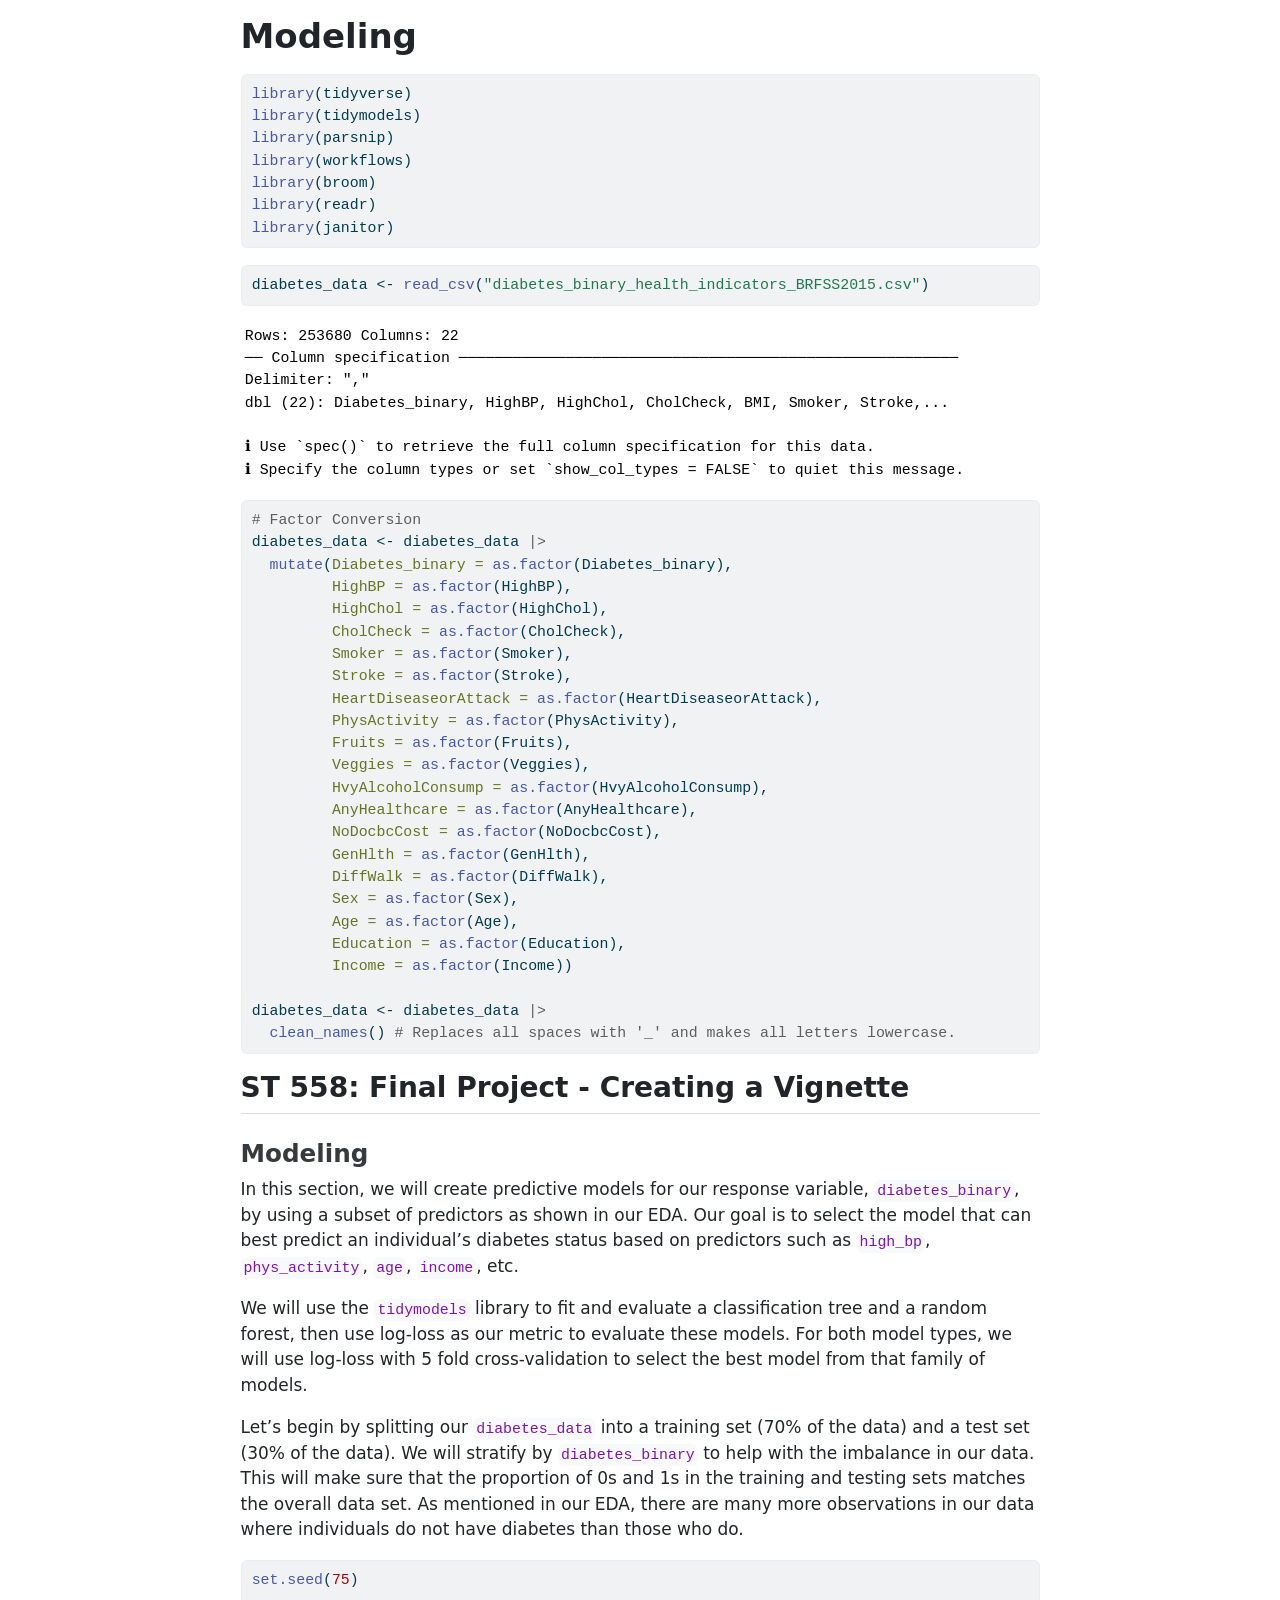
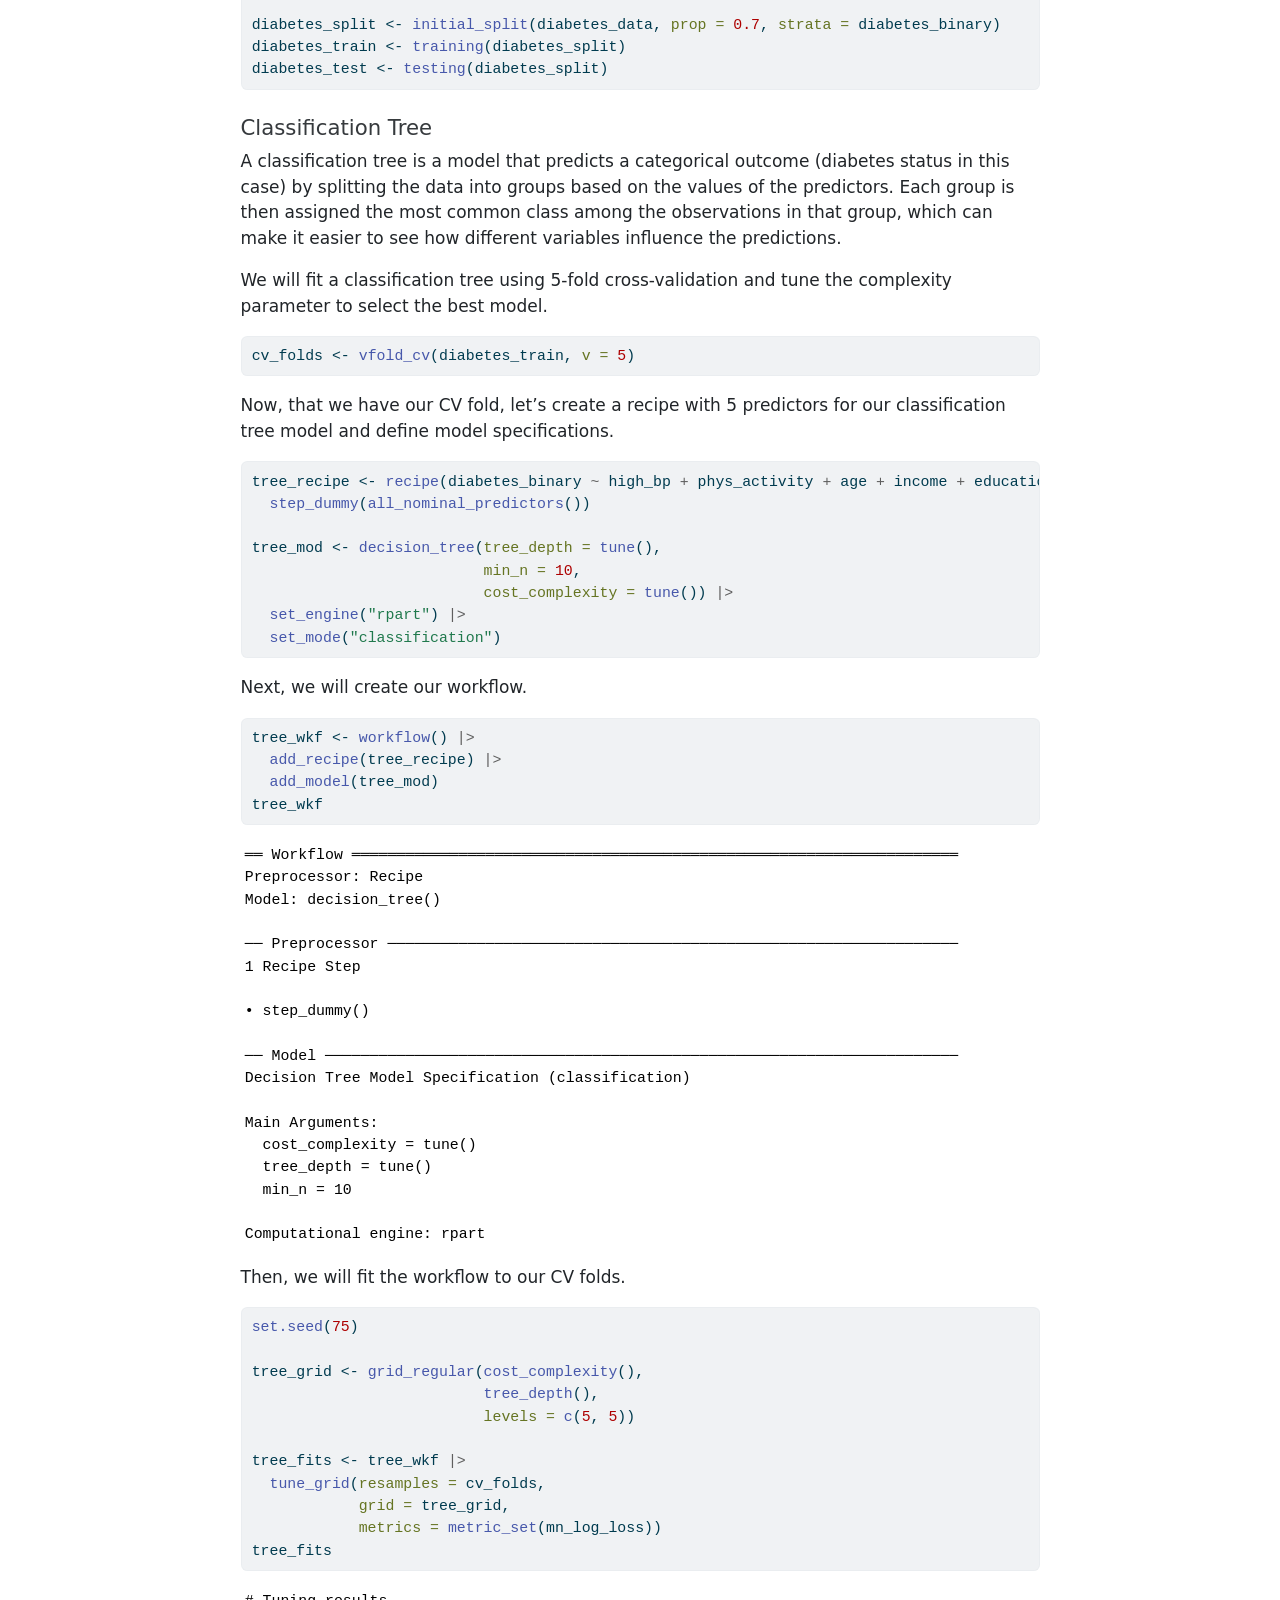
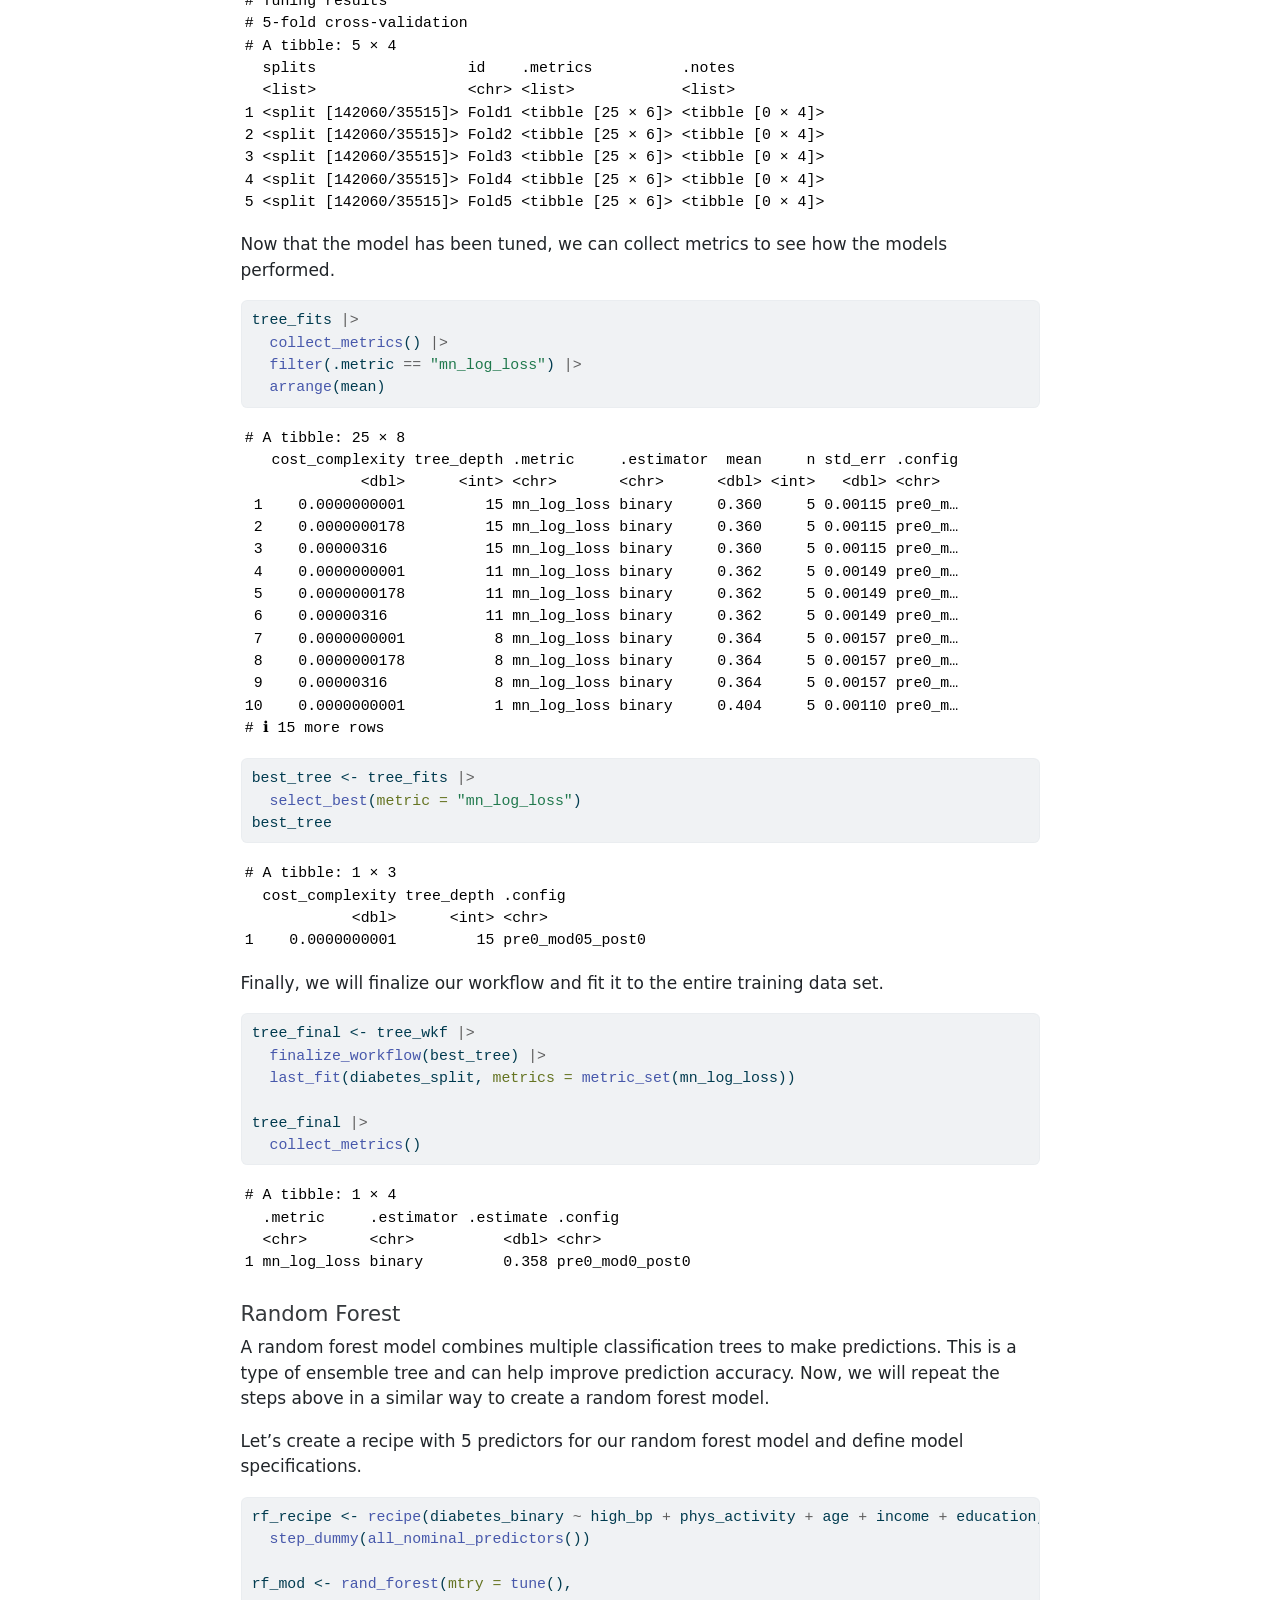
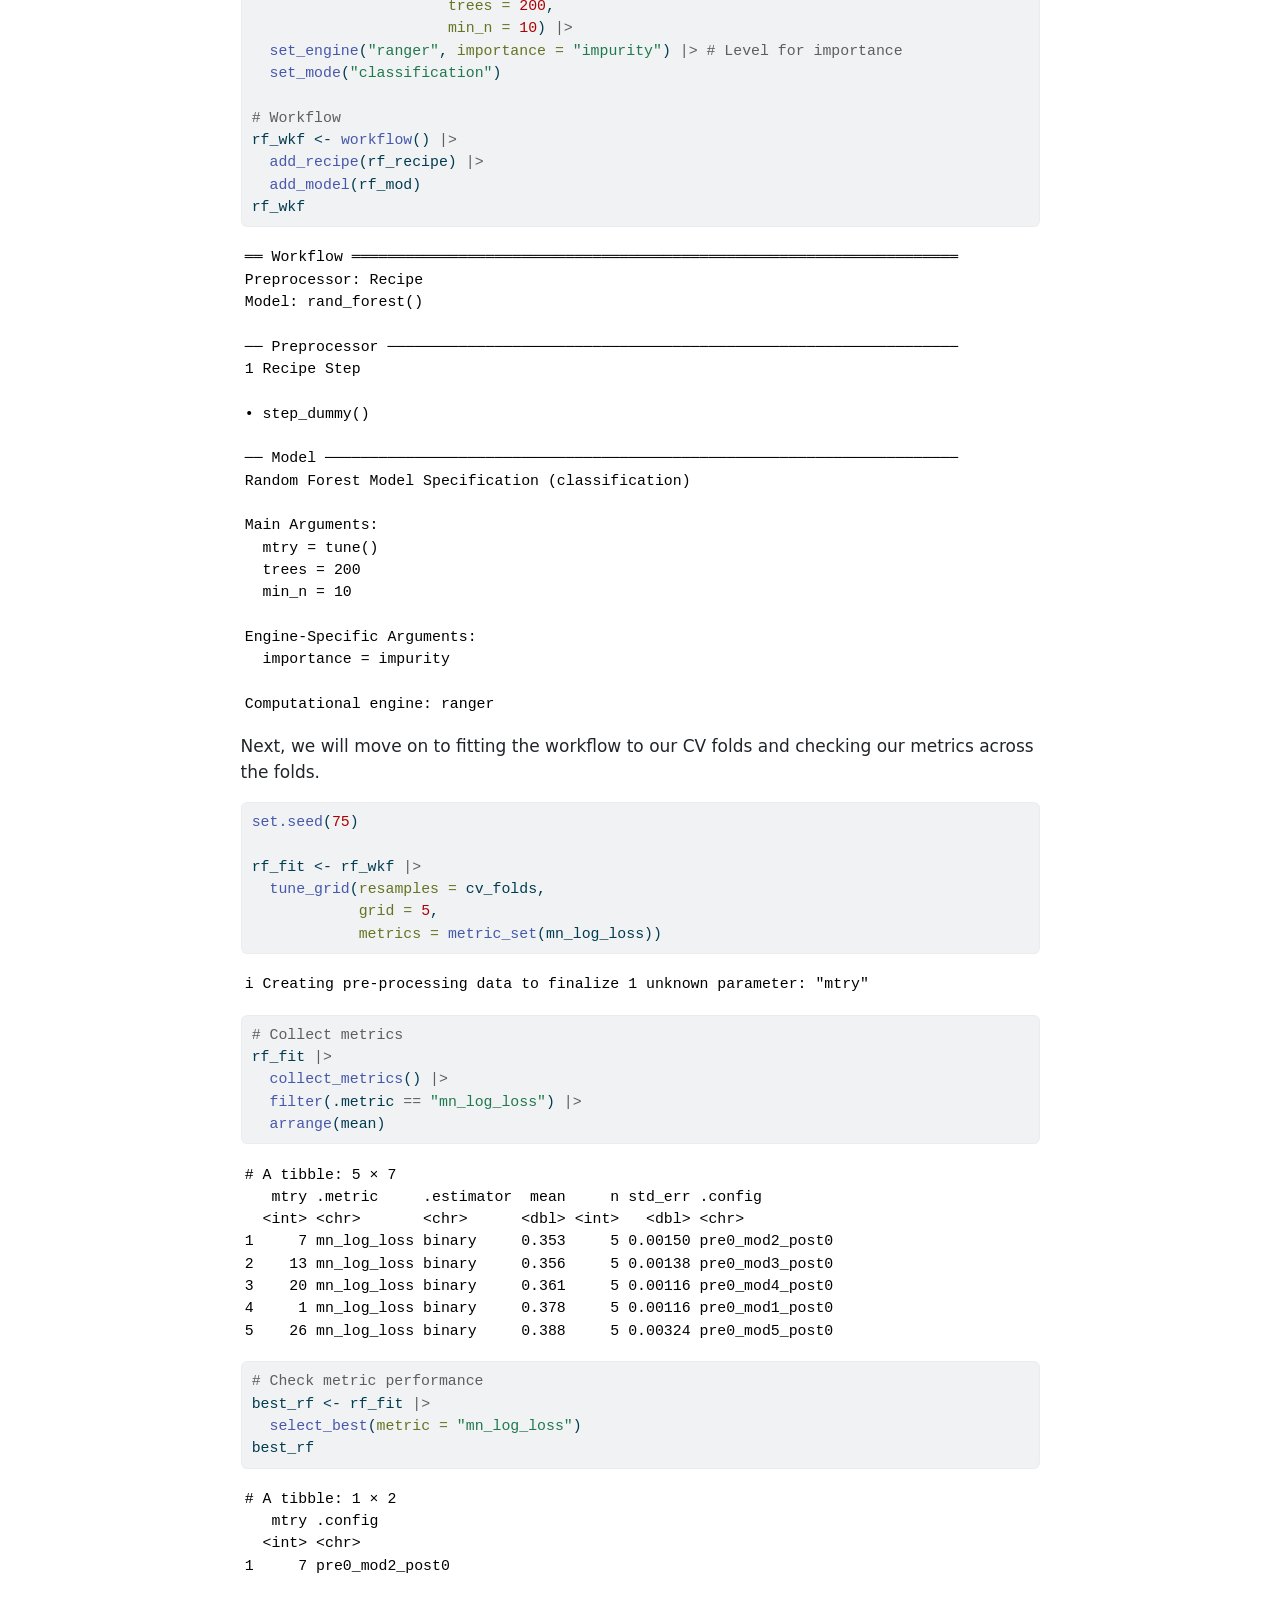
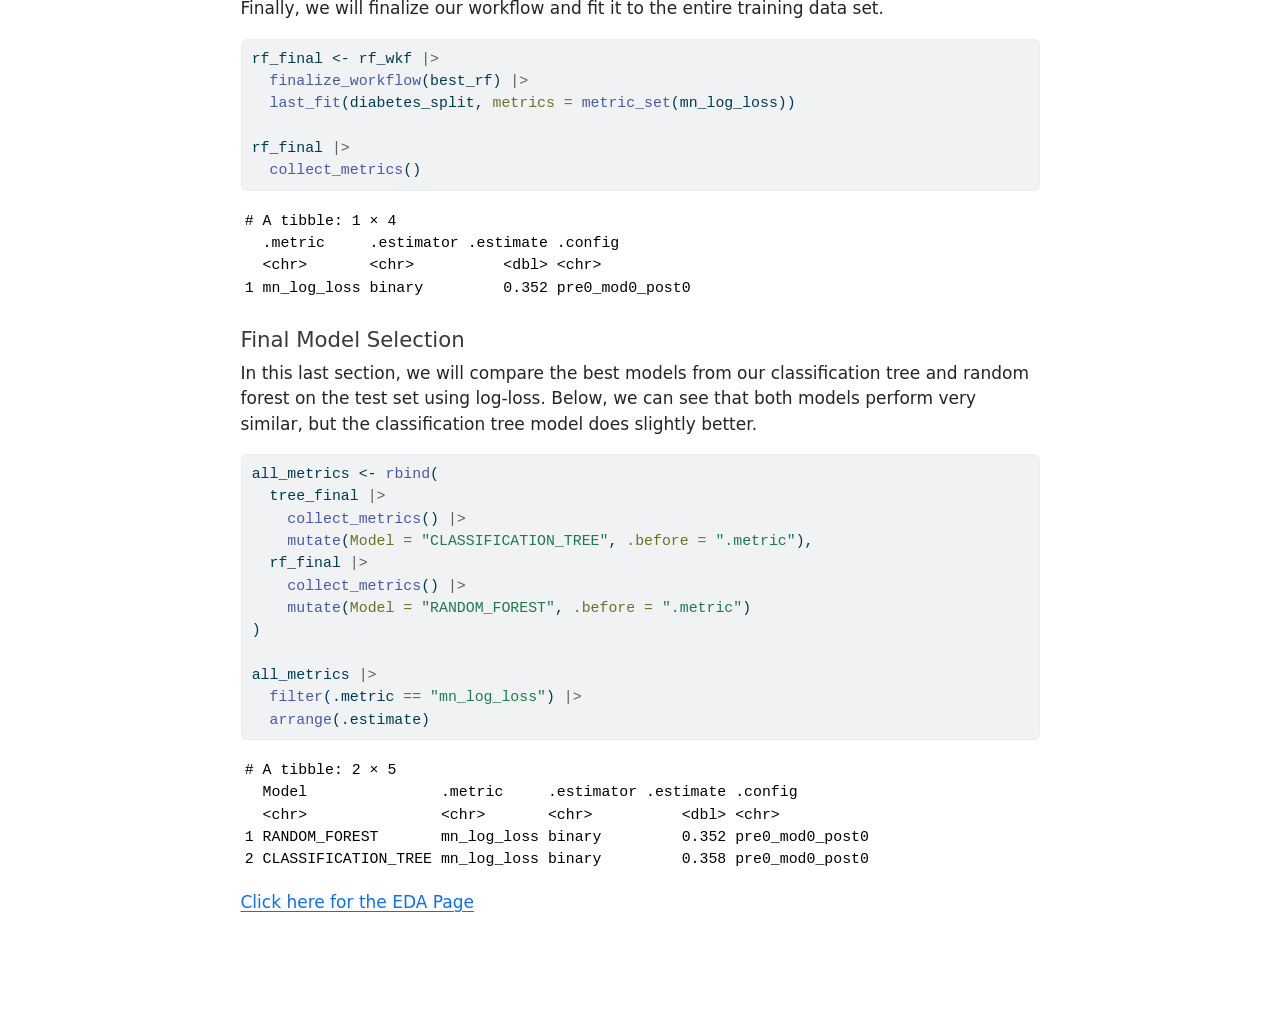
==== commit 8efbcaef: "Finishing API" ====
--- a/Modeling.html
+++ b/Modeling.html
@@ -394,6 +394,7 @@
 2 CLASSIFICATION_TREE mn_log_loss binary         0.358 pre0_mod0_post0</code></pre>
 </div>
 </div>
+<p><a href="EDA.html">Click here for the EDA Page</a></p>
 </section>
 </section>
 </section>
